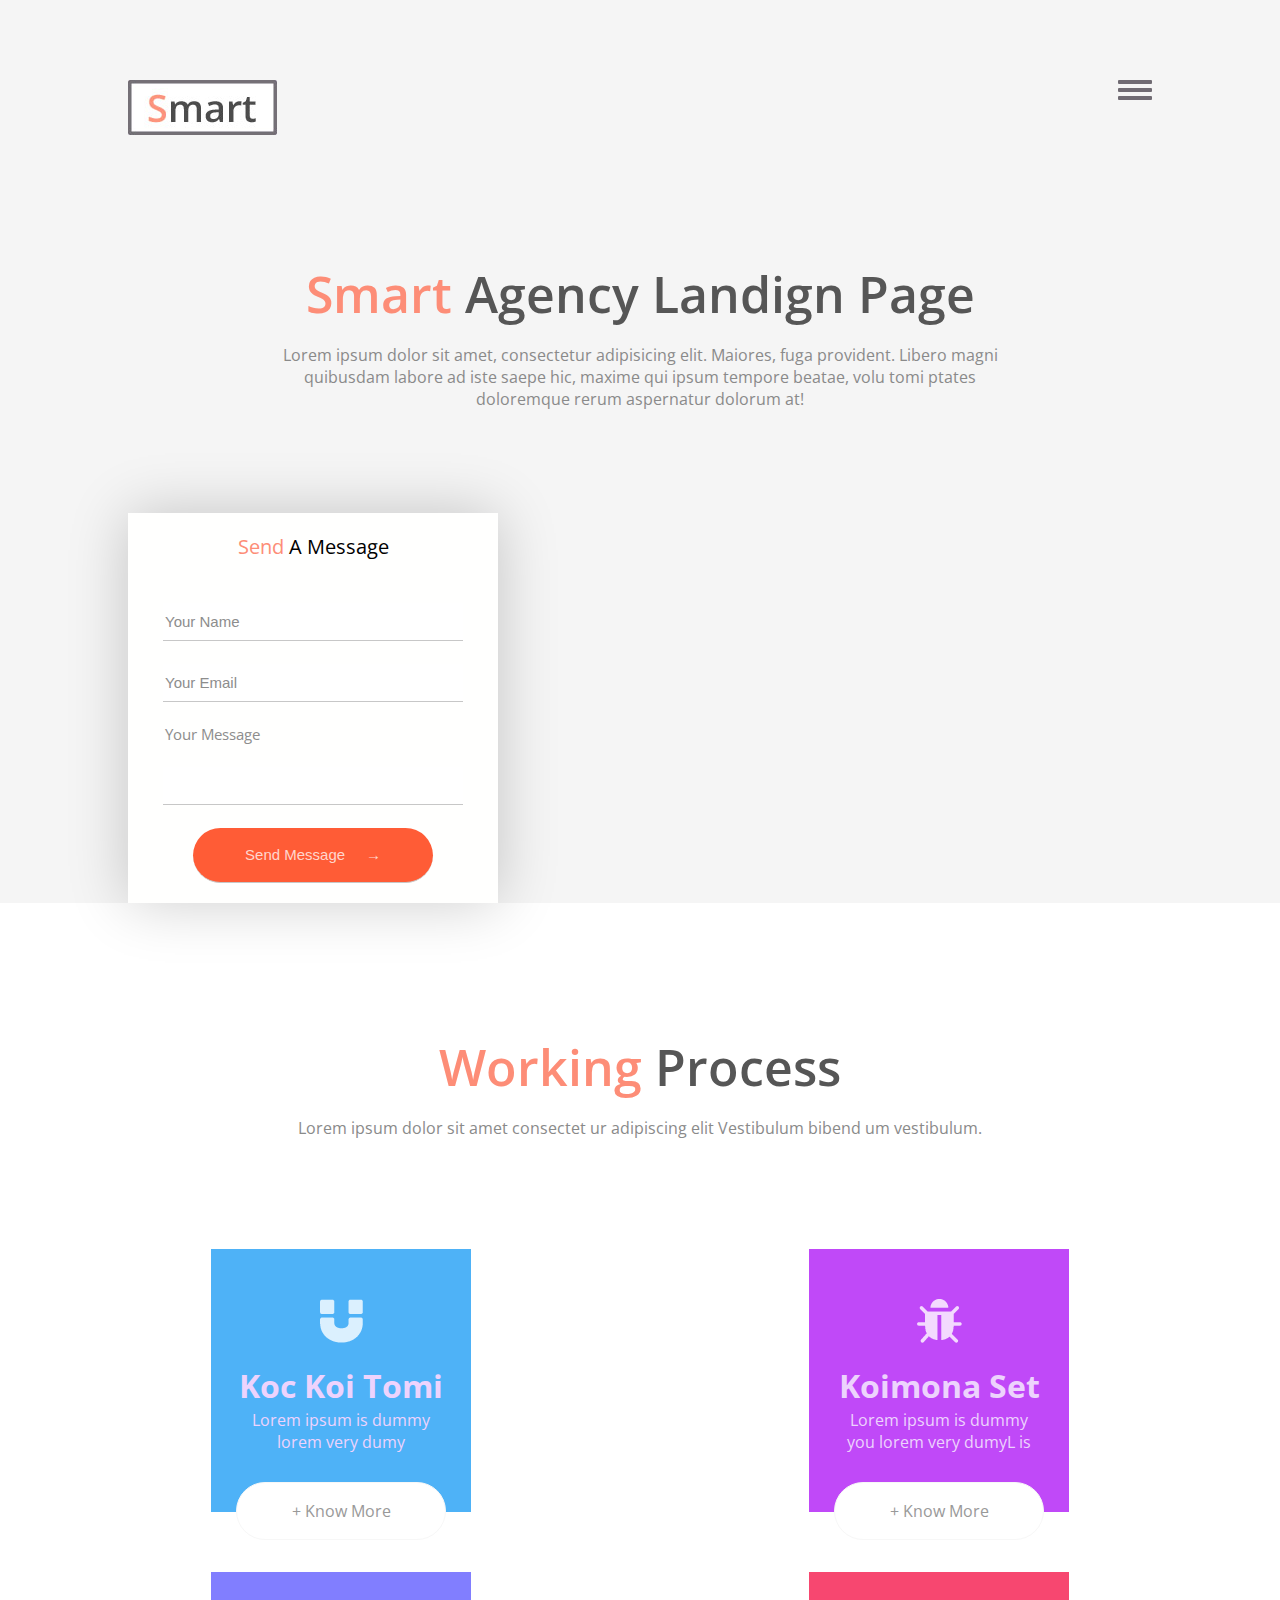
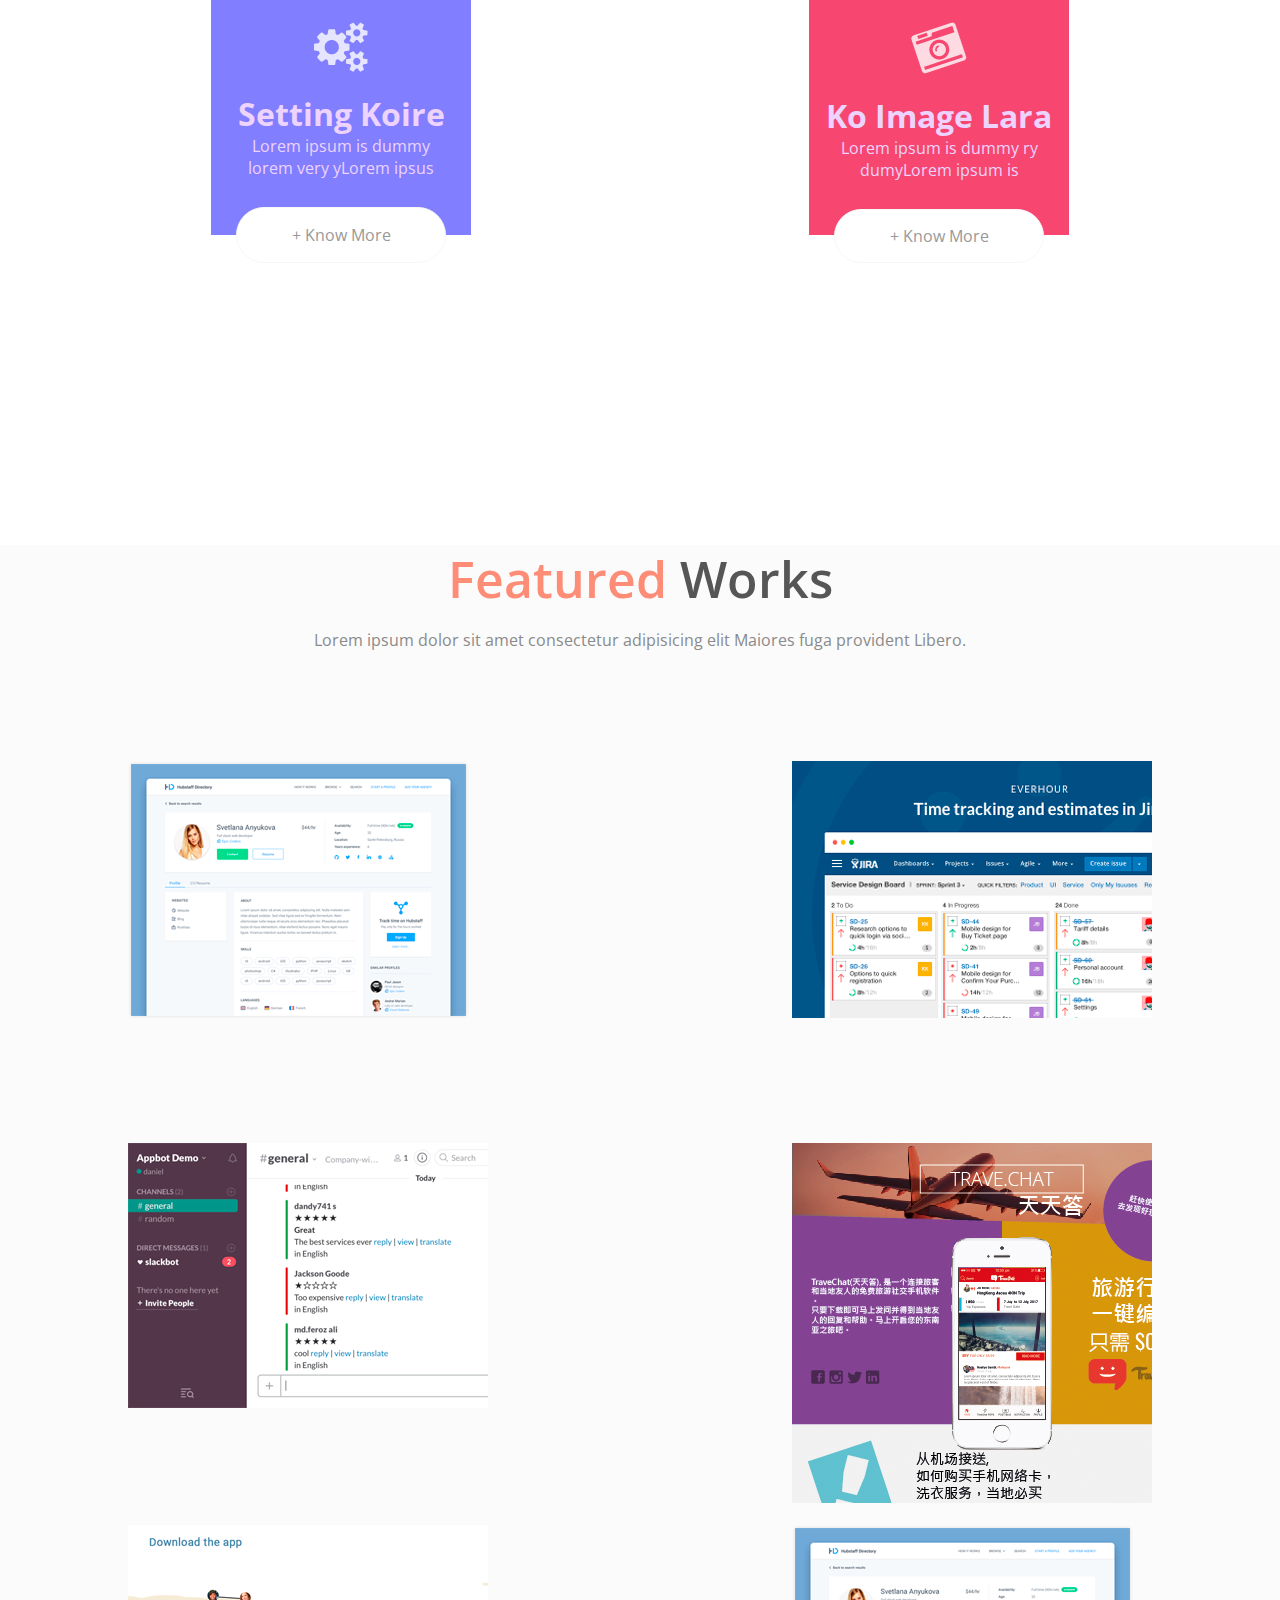
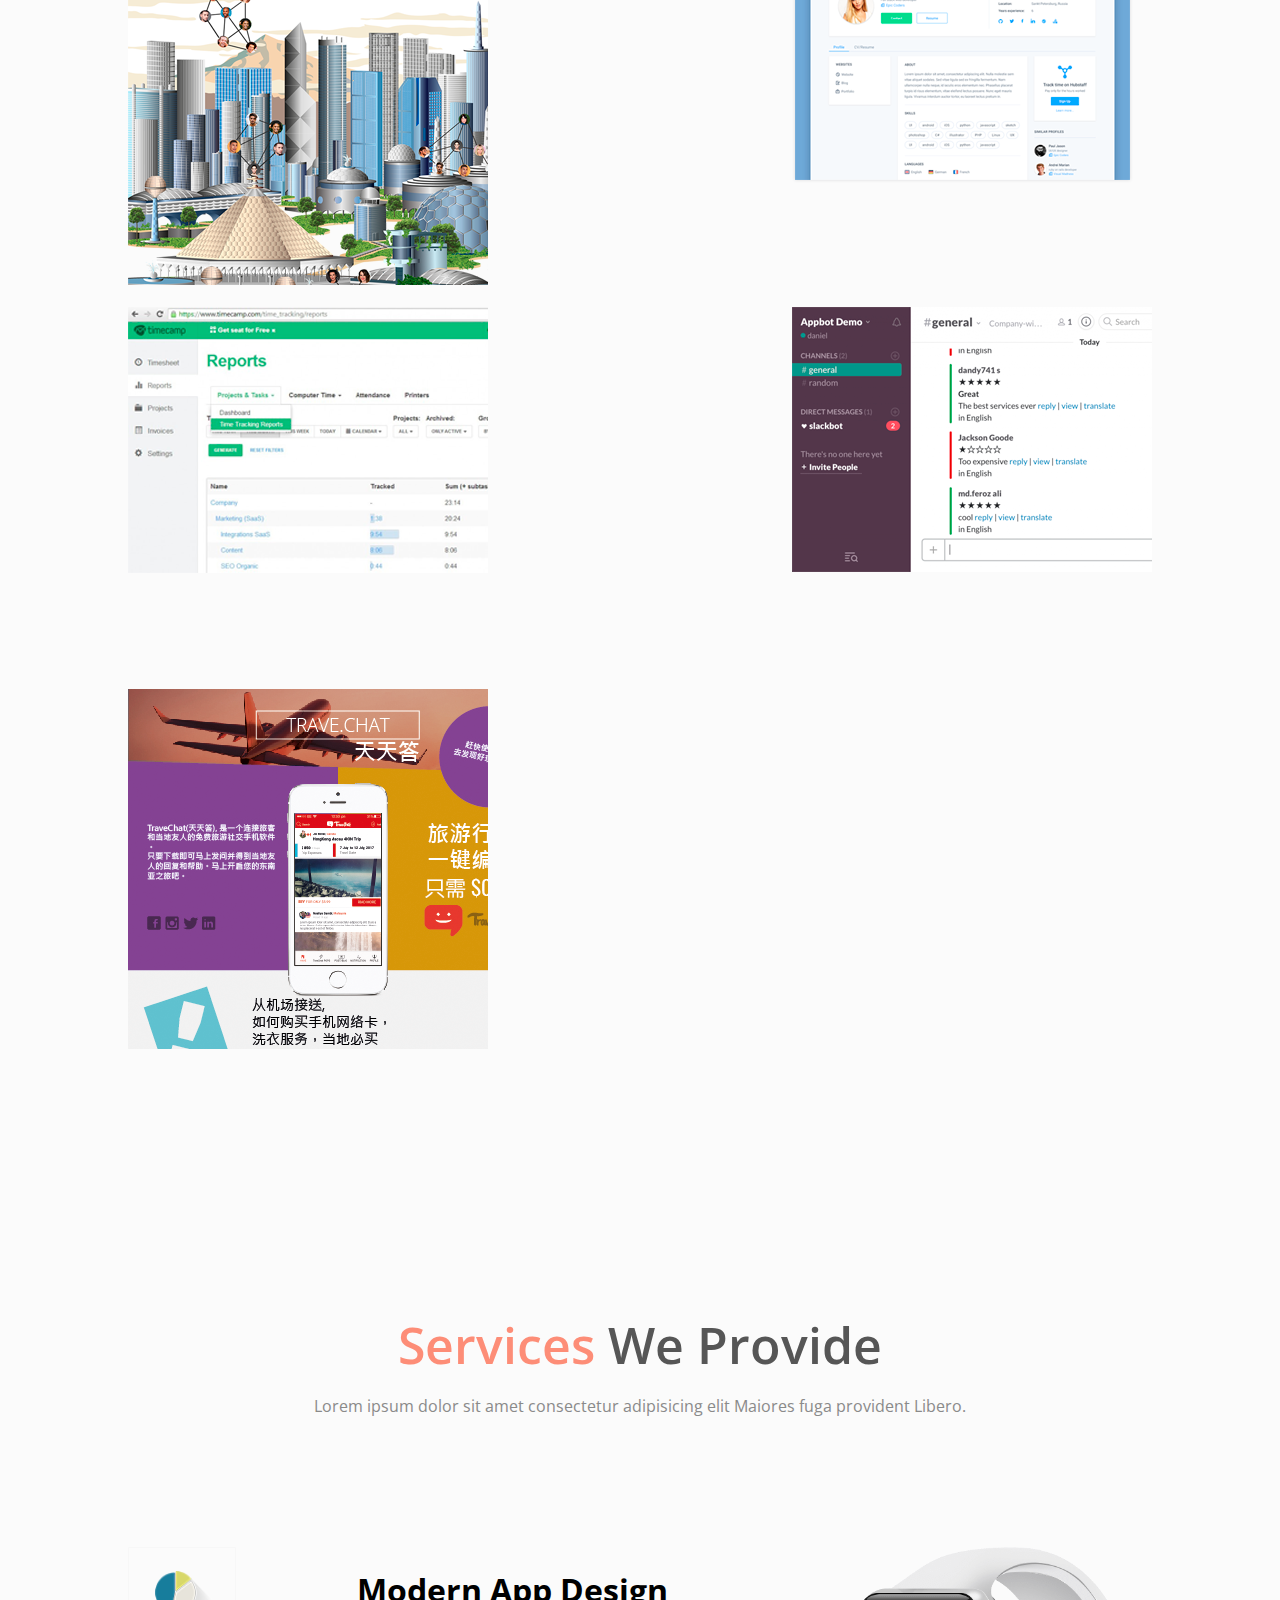
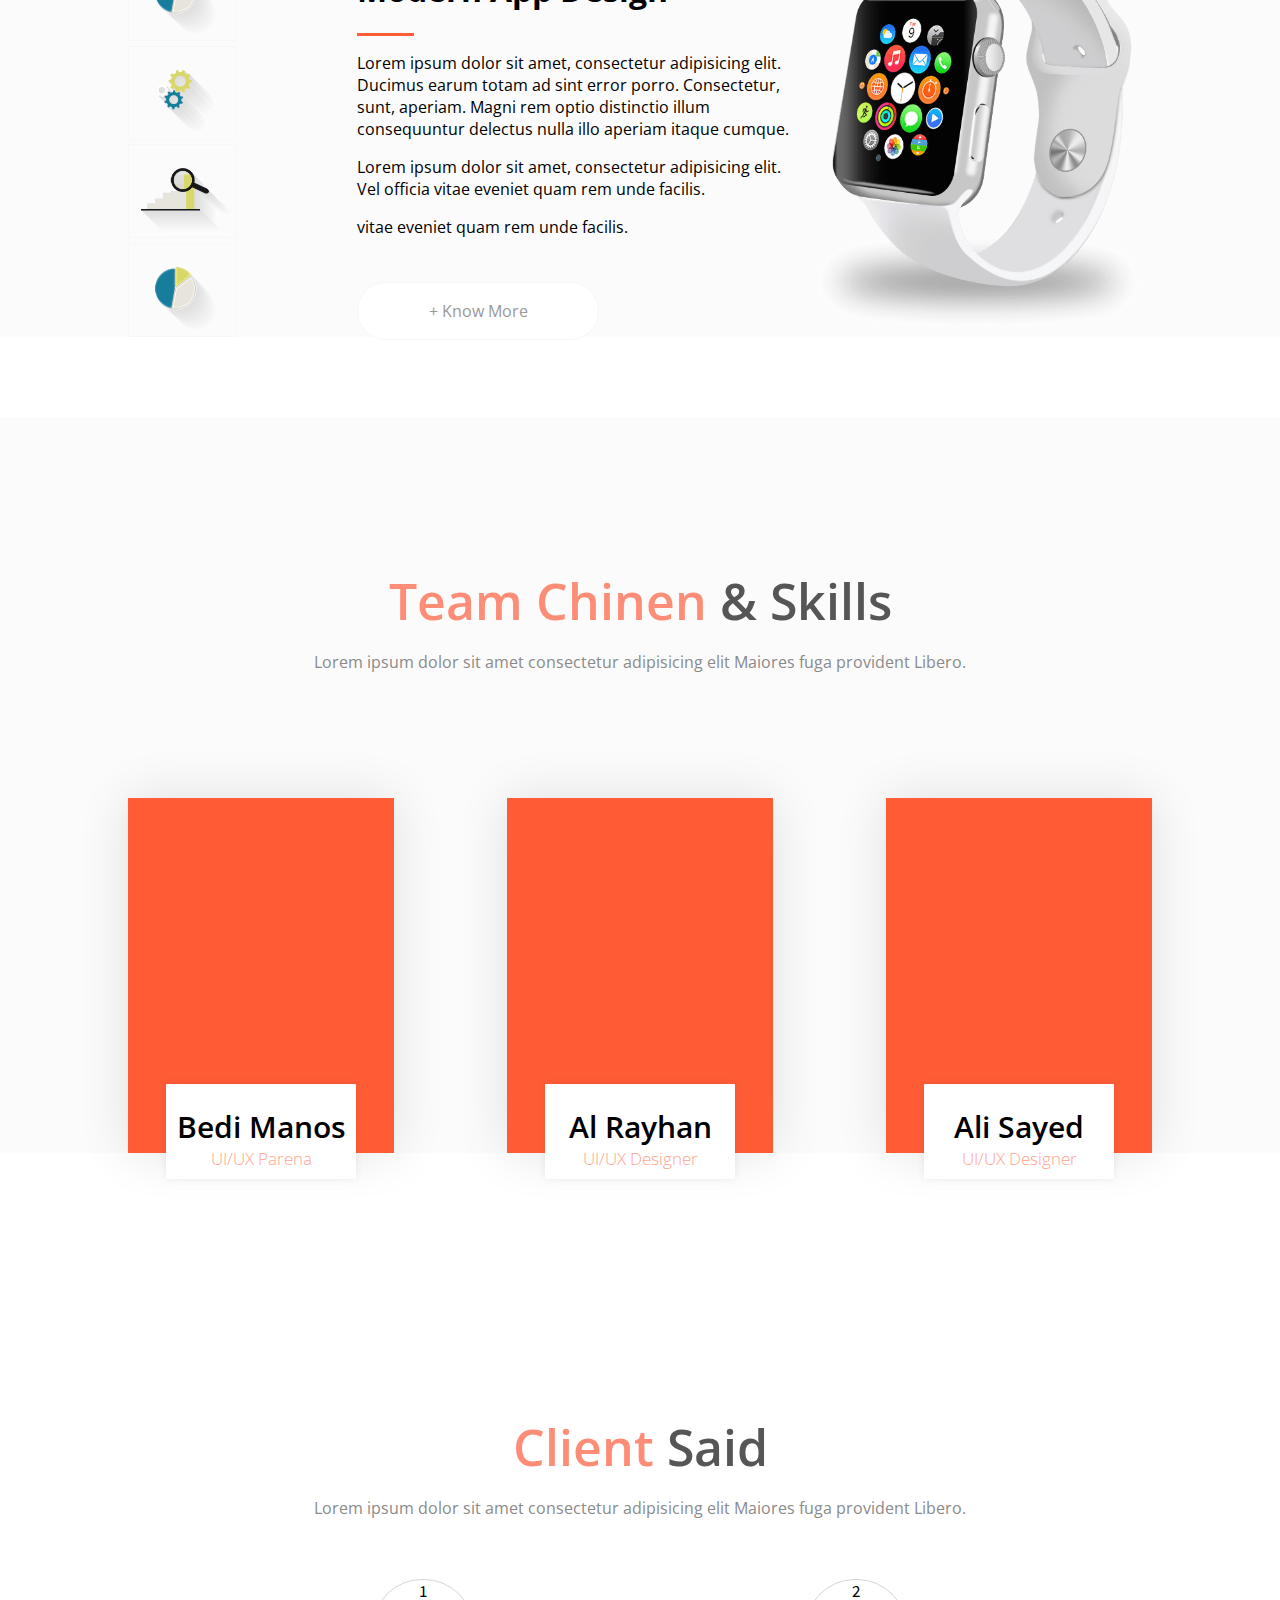
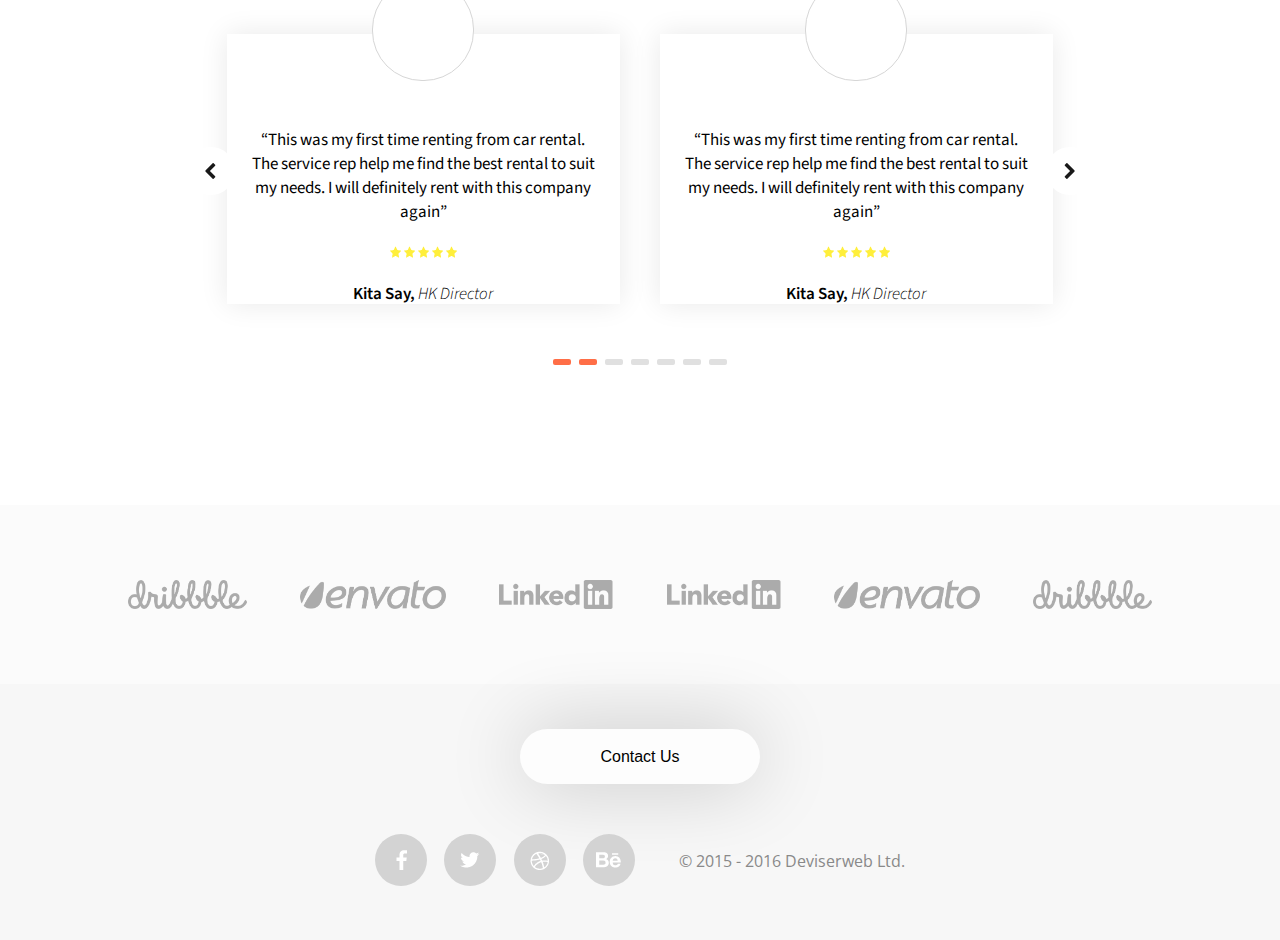
==== Smart/app/index.html @ d8cf931d "add Smart page and correct ToDoList" ====
<!doctype html>
<html lang="en">
<head>
    <meta charset="UTF-8">
    <meta name="viewport"
          content="width=device-width, user-scalable=no, initial-scale=1.0, maximum-scale=1.0, minimum-scale=1.0">
    <meta http-equiv="X-UA-Compatible" content="ie=edge">
    <link href="https://fonts.googleapis.com/css?family=Open+Sans:400,600&amp;subset=cyrillic" rel="stylesheet">
    <link href="https://fonts.googleapis.com/css?family=Source+Sans+Pro" rel="stylesheet">
    <link rel="stylesheet" href="./css/main.css">
    <title>Smart | Home</title>
</head>
<body>
<!--HEADER-->
<header>
    <div class="wrapper">
        <div class="header-container">
            <div class="logo-wrapper">
                <div class="logo">
                    <img src="img/Rounded-Rectangle-8.jpg" height="55"/>
                </div>
                <div class="line" onclick="myMove()" data-toggle="0">
                    <div></div>
                    <div class="line-2"></div>
                    <div></div>
                </div>
            </div>
            <nav>
                <a class="nav-responsive" href="#working">Working Process</a>
                <a class="nav-responsive" href="#featured-works">Featured Works</a>
                <a class="nav-responsive" href="#services-we-provide">Services We Provide</a>
                <a class="nav-responsive" href="#team-chinen-skills">Team Chinen & Skills</a>
                <a class="nav-responsive" href="#clients-said">Clients Said</a>
            </nav>
        </div>
    </div>
</header>
<!--SEND MESSAGE-->
<section class="send-message">
    <div class="wrapper">
        <div class="send-message-title">
            <p class="fs-50"><span class="title-color">Smart</span> Agency Landign Page</p>
            <p class="text-color">Lorem ipsum dolor sit amet, consectetur adipisicing elit. Maiores, fuga provident.
                Libero magni quibusdam
                labore ad iste saepe hic, maxime qui ipsum tempore beatae, volu tomi ptates doloremque rerum aspernatur
                dolorum at!</p>
        </div>
        <form>
            <p><span class="title-color">Send</span> A Message</p>
            <input type="text" name="name" placeholder="Your Name" required>
            <input type="email" name="email" placeholder="Your Email" required>
            <label for="message">Your Message</label>
            <input id="message" type="text" name="message" required>
            <input type="submit" value="Send Message     &#8594">
        </form>
    </div>
</section>
<!--WORKING-->
<section class="working" id="working">
    <div class="wrapper">
        <div class="working-title">
            <p class="fs-50"><span class="title-color">Working</span> Process</p>
            <p class="text-color">Lorem ipsum dolor sit amet consectet ur adipiscing elit Vestibulum bibend um
                vestibulum.</p>
        </div>
        <div class="cards">
            <div class="card bg-mag">
                <img src="img/mag.png" height="44" width="43"/>
                <h1>Koc Koi Tomi</h1>
                <p>Lorem ipsum is dummy lorem very dumy</p>
                <div class="card-btn">
                    <span>+ Know More</span>
                </div>
            </div>
            <div class="card bg-bug">
                <img src="img/bug.png" height="44" width="45"/>
                <h1>Koimona Set</h1>
                <p>Lorem ipsum is dummy you lorem very dumyL is </p>
                <div class="card-btn">
                    <span>+ Know More</span>
                </div>
            </div>
            <div class="card bg-setting">
                <img src="img/seting.png" height="50" width="54"/>
                <h1>Setting Koire</h1>
                <p>Lorem ipsum is dummy lorem very yLorem ipsus </p>
                <div class="card-btn">
                    <span>+ Know More</span>
                </div>
            </div>
            <div class="card bg-image">
                <img src="img/image.png" height="52" width="56"/>
                <h1>Ko Image Lara</h1>
                <p>Lorem ipsum is dummy ry dumyLorem ipsum is</p>
                <div class="card-btn">
                    <span>+ Know More</span>
                </div>
            </div>
        </div>
    </div>
</section>
<!--FEATURED WORKS-->
<section class="featured-works" id="featured-works">
    <div class="wrapper">
        <div class="featured-works-title">
            <p class="fs-50"><span class="title-color">Featured</span> Works</p>
            <p class="text-color">Lorem ipsum dolor sit amet consectetur adipisicing elit Maiores fuga provident
                Libero.</p>
        </div>
        <div class="cards">
            <div class="featured-works-card">
                <img src="img/Layer-1.png" alt="image"/>
            </div>
            <div class="featured-works-card">
                <img src="img/Layer-2.png" alt="image"/>
            </div>
            <div class="featured-works-card">
                <img src="img/Layer-3.png" alt="image"/>
            </div>
            <div class="featured-works-card">
                <img src="img/Layer-5.png" alt="image"/>
            </div>
            <div class="featured-works-card">
                <img src="img/Layer-6.png" alt="image"/>
            </div>
            <div class="featured-works-card">
                <img src="img/Layer-1.png" alt="image"/>
            </div>
            <div class="featured-works-card">
                <img src="img/Layer-7.png" alt="image"/>
            </div>
            <div class="featured-works-card">
                <img src="img/Layer-3.png" alt="image"/>
            </div>
            <div class="featured-works-card">
                <img src="img/Layer-5.png" alt="image"/>
            </div>
        </div>
    </div>
</section>
<!--SERVICES WE POVIDE-->
<section class="services-we-provide" id="services-we-provide">
    <div class="wrapper">
        <div class="services-we-provide-title">
            <p class="fs-50"><span class="title-color">Services</span> We Provide</p>
            <p class="text-color">Lorem ipsum dolor sit amet consectetur adipisicing elit Maiores fuga provident
                Libero.</p>
        </div>
        <div class="services-we-provide-info">
            <div class="services-we-provide-btn">
                <div class="services-btn-container" data-show="1">
                    <img src="img/ls6b.png"/>
                </div>
                <div class="services-btn-container" data-show="2">
                    <img src="img/ls4b.png"/>
                </div>
                <div class="services-btn-container" data-show="3">
                    <img src="img/ls3b.png"/>
                </div>
                <div class="services-btn-container" data-show="4">
                    <img src="img/ls6b.png"/>
                </div>
            </div>
            <div class="services-info-descr-slides">
                <div class="services-info-descr-slide" data-show="1">
                    <div class="services-info-descr">
                        <h1>Modern App Design</h1>
                        <div class="services-line"></div>
                        <p>Lorem ipsum dolor sit amet, consectetur adipisicing elit. Ducimus earum totam ad sint error
                            porro.
                            Consectetur, sunt, aperiam. Magni rem optio distinctio illum consequuntur delectus nulla
                            illo
                            aperiam itaque cumque.</p>
                        <p>Lorem ipsum dolor sit amet, consectetur adipisicing elit. Vel officia vitae eveniet quam rem
                            unde
                            facilis.</p>
                        <p>vitae eveniet quam rem unde facilis.</p>
                        <div class="card-btn btn-w">
                            <span>+ Know More</span>
                        </div>
                    </div>
                    <img class="services-info-descr_img" src="img/apple-watch-mockup.png" alt="img"/>
                </div>
                <div class="services-info-descr-slide hidden" data-show="2">
                    <div class="services-info-descr">
                        <h1>Second Block</h1>
                        <div class="services-line"></div>
                        <p>Lorem ipsum t is a long established fact that a reader will be distracted by the readable
                            content of a page when looking at its layout. The point of using Lorem Ipsum is that it has
                            a more-or-less normal distribution of letters, as</p>
                        <p>Lorem ipsum dolor sit amet, consectetur adipisicing elit. Vel officia vitae eveniet quam rem
                            unde
                            facilis.</p>
                        <p>vitae eveniet quam rem unde facilis.</p>
                        <div class="card-btn btn-w">
                            <span>+ Know More</span>
                        </div>
                    </div>
                    <img class="services-info-descr_img" src="img/apple-watch-mockup.png" alt="img"/>
                </div>
                <div class="services-info-descr-slide hidden" data-show="3">
                    <div class="services-info-descr">
                        <h1>Third Block</h1>
                        <div class="services-line"></div>
                        <p>Contrary to popular belief, Lorem Ipsum is not simply random text. It has roots in a piece of
                            classical Latin literature from 45 BC, making it over 2000 years old. Richard McClintock, a
                            Latin professor at Hampden-Sydney College in Virginia</p>
                        <p>Lorem ipsum dolor sit amet, consectetur adipisicing elit. Vel officia vitae eveniet quam rem
                            unde
                            facilis.</p>
                        <p>vitae eveniet quam rem unde facilis.</p>
                        <div class="card-btn btn-w">
                            <span>+ Know More</span>
                        </div>
                    </div>
                    <img class="services-info-descr_img" src="img/apple-watch-mockup.png" alt="img"/>
                </div>
                <div class="services-info-descr-slide hidden" data-show="4">
                    <div class="services-info-descr">
                        <h1>Fourth Block</h1>
                        <div class="services-line"></div>
                        <p>Lorem ipsum</p>
                        <p>Lorem Ipsum is simply dummy text of the printing and typesetting industry. Lorem Ipsum has
                            been the industry's standard dummy text ever,</p>
                        <p>vitae eveniet quam rem unde facilis.</p>
                        <div class="card-btn btn-w">
                            <span>+ Know More</span>
                        </div>
                    </div>
                    <img class="services-info-descr_img" src="img/apple-watch-mockup.png" alt="img"/>
                </div>
            </div>
        </div>
    </div>
</section>
<!--TEAM CHINEN & SKILLS-->
<section CLASS="team-chinen-skills" id="team-chinen-skills">
    <div class="wrapper">
        <div class="team-title">
            <p class="fs-50"><span class="title-color">Team Chinen</span> & Skills</p>
            <p class="text-color">Lorem ipsum dolor sit amet consectetur adipisicing elit Maiores fuga provident
                Libero.</p>
        </div>
        <div class="team-container">
            <div class="team-card">
                <div class="team-orange-bg"></div>
                <div class="team-card-stats">
                    <p>UI/UX Design</p>
                    <progress value="80" max="100"></progress>
                    <p>English</p>
                    <progress value="75" max="100"></progress>
                    <p>Communication</p>
                    <progress value="85" max="100"></progress>
                </div>
                <div class="team-card-name">
                    <p>Bedi Manos</p>
                    <span>UI/UX Parena</span>
                </div>
                <div class="team-social">
                    <img src="img/fb.png" height="22" width="14" alt="img"/>
                    <img src="img/tvt.png" height="18" width="20" alt="img"/>
                    <img src="img/fb.png" height="22" width="14" alt="img"/>
                </div>
            </div>
            <div class="team-card">
                <div class="team-orange-bg"></div>
                <div class="team-card-stats">
                    <p>UI/UX Design</p>
                    <progress value="80" max="100"></progress>
                    <p>English</p>
                    <progress value="75" max="100"></progress>
                    <p>Communication</p>
                    <progress value="85" max="100"></progress>
                </div>
                <div class="team-card-name">
                    <p>Al Rayhan</p>
                    <span>UI/UX Designer</span>
                </div>
                <div class="team-social">
                    <img src="img/fb.png" height="22" width="14" alt="img"/>
                    <img src="img/tvt.png" height="18" width="20" alt="img"/>
                    <img src="img/fb.png" height="22" width="14" alt="img"/>
                </div>
            </div>
            <div class="team-card">
                <div class="team-orange-bg"></div>
                <div class="team-card-stats">
                    <p>UI/UX Design</p>
                    <progress value="80" max="100"></progress>
                    <p>English</p>
                    <progress value="75" max="100"></progress>
                    <p>Communication</p>
                    <progress value="85" max="100"></progress>
                </div>
                <div class="team-card-name">
                    <p>Ali Sayed</p>
                    <span>UI/UX Designer</span>
                </div>
                <div class="team-social">
                    <img src="img/fb.png" height="22" width="14" alt="img"/>
                    <img src="img/tvt.png" height="18" width="20" alt="img"/>
                    <img src="img/fb.png" height="22" width="14" alt="img"/>
                </div>
            </div>
        </div>
    </div>
</section>
<!--CLIENTS SAID-->
<section class="clients-said" id="clients-said">
    <div class="wrapper">
        <div class="client-title">
            <p class="fs-50"><span class="title-color">Client</span> Said</p>
            <p class="text-color">Lorem ipsum dolor sit amet consectetur adipisicing elit Maiores fuga provident
                Libero.</p>
        </div>








        <div class="clients-slider">
            <button class="slider-arr left">
                <img id="arr-left-w" class="hidden" src="img/arr_l-white.png" height="16" width="11" alt="arr-left"/>
                <img id="arr-left-b" src="img/arr_l-black.png" height="16" width="11" alt="arr-left"/>
            </button>



                <div class="client-feedbacks">
                    <div class="client-feedback show">
                        <div class="client-photo">1</div>
                        <div class="client-feedback-text">
                            <p>“This was my first time renting from car rental. The service rep help
                                me find the best rental to suit my needs. I will definitely rent with this company
                                again”</p>
                            <div class="client-rating">
                                <img src="img/star.png" height="12" width="11"/>
                                <img src="img/star.png" height="12" width="11"/>
                                <img src="img/star.png" height="12" width="11"/>
                                <img src="img/star.png" height="12" width="11"/>
                                <img src="img/star.png" height="12" width="11"/>
                            </div>
                            <p class="client-name">Kita Say, <span class="client-position">HK Director</span></p>
                        </div>
                    </div>
                    <div class="client-feedback show">
                        <div class="client-photo">2</div>
                        <div class="client-feedback-text">
                            <p>“This was my first time renting from car rental. The service rep help
                                me find the best rental to suit my needs. I will definitely rent with this company
                                again”</p>
                            <div class="client-rating">
                                <img src="img/star.png" height="12" width="11"/>
                                <img src="img/star.png" height="12" width="11"/>
                                <img src="img/star.png" height="12" width="11"/>
                                <img src="img/star.png" height="12" width="11"/>
                                <img src="img/star.png" height="12" width="11"/>
                            </div>
                            <p class="client-name">Kita Say, <span class="client-position">HK Director</span></p>
                        </div>
                    </div>
                    <div class="client-feedback hidden-feedback">
                        <div class="client-photo">3</div>
                        <div class="client-feedback-text">
                            <p>“This was my first time renting from car rental. The service rep help
                                me find the best rental to suit my needs. I will definitely rent with this company
                                again”</p>
                            <div class="client-rating">
                                <img src="img/star.png" height="12" width="11"/>
                                <img src="img/star.png" height="12" width="11"/>
                                <img src="img/star.png" height="12" width="11"/>
                                <img src="img/star.png" height="12" width="11"/>
                                <img src="img/star.png" height="12" width="11"/>
                            </div>
                            <p class="client-name">Kita Say, <span class="client-position">HK Director</span></p>
                        </div>
                    </div>
                    <div class="client-feedback hidden-feedback">
                        <div class="client-photo">4</div>
                        <div class="client-feedback-text">
                            <p>“This was my first time renting from car rental. The service rep help
                                me find the best rental to suit my needs. I will definitely rent with this company
                                again”</p>
                            <div class="client-rating">
                                <img src="img/star.png" height="12" width="11"/>
                                <img src="img/star.png" height="12" width="11"/>
                                <img src="img/star.png" height="12" width="11"/>
                                <img src="img/star.png" height="12" width="11"/>
                                <img src="img/star.png" height="12" width="11"/>
                            </div>
                            <p class="client-name">Kita Say, <span class="client-position">HK Director</span></p>
                        </div>
                    </div>
                    <div class="client-feedback hidden-feedback">
                        <div class="client-photo">5</div>
                        <div class="client-feedback-text">
                            <p>“This was my first time renting from car rental. The service rep help
                                me find the best rental to suit my needs. I will definitely rent with this company
                                again”</p>
                            <div class="client-rating">
                                <img src="img/star.png" height="12" width="11"/>
                                <img src="img/star.png" height="12" width="11"/>
                                <img src="img/star.png" height="12" width="11"/>
                                <img src="img/star.png" height="12" width="11"/>
                                <img src="img/star.png" height="12" width="11"/>
                            </div>
                            <p class="client-name">Kita Say, <span class="client-position">HK Director</span></p>
                        </div>
                    </div>
                    <div class="client-feedback hidden-feedback">
                        <div class="client-photo">6</div>
                        <div class="client-feedback-text">
                            <p>“This was my first time renting from car rental. The service rep help
                                me find the best rental to suit my needs. I will definitely rent with this company
                                again”</p>
                            <div class="client-rating">
                                <img src="img/star.png" height="12" width="11"/>
                                <img src="img/star.png" height="12" width="11"/>
                                <img src="img/star.png" height="12" width="11"/>
                                <img src="img/star.png" height="12" width="11"/>
                                <img src="img/star.png" height="12" width="11"/>
                            </div>
                            <p class="client-name">Kita Say, <span class="client-position">HK Director</span></p>
                        </div>
                    </div>
                    <div class="client-feedback hidden-feedback">
                        <div class="client-photo">7</div>
                        <div class="client-feedback-text">
                            <p>“This was my first time renting from car rental. The service rep help
                                me find the best rental to suit my needs. I will definitely rent with this company
                                again”</p>
                            <div class="client-rating">
                                <img src="img/star.png" height="12" width="11"/>
                                <img src="img/star.png" height="12" width="11"/>
                                <img src="img/star.png" height="12" width="11"/>
                                <img src="img/star.png" height="12" width="11"/>
                                <img src="img/star.png" height="12" width="11"/>
                            </div>
                            <p class="client-name">Kita Say, <span class="client-position">HK Director</span></p>
                        </div>
                    </div>
                </div>


            <button class="slider-arr right">
                <img id="arr-right-w" class="hidden" src="img/arr_r-white.png" height="16" width="11" alt="arr-right"/>
                <img id="arr-right-b" src="img/arr_r-black.png" height="16" width="11" alt="arr-right"/>
            </button>
        </div>
        <div class="slider-lines"></div>
    </div>
</section>
<!--PARTNERS-->
<section class="partners" id="partners">
    <div class="wrapper">
        <div class="partners-container">
            <img src="img/partner1.png" alt="img"/>
            <img src="img/partner2.png" alt="img"/>
            <img src="img/partner4.png" alt="img"/>
            <img src="img/partner4.png" alt="img"/>
            <img src="img/partner2.png" alt="img"/>
            <img src="img/partner1.png" alt="img">
        </div>
    </div>
</section>
<!--FOOTER-->
<footer>
    <div class="footer-contact">
        <input type="button" value="Contact Us">
    </div>
    <div class="footer-social">
        <div class="footer-social-wrapper">
            <div class="footer-social-container">
                <img src="img/soc1.png" alt="img-social"/>
            </div>
            <div class="footer-social-container">
                <img src="img/soc2.png" alt="img-social"/>
            </div>
            <div class="footer-social-container">
                <img src="img/soc3.png" alt="img-social"/>
            </div>
            <div class="footer-social-container">
                <img src="img/soc4.png" alt="img-social"/>
            </div>
        </div>
        <p>© 2015 - 2016 Deviserweb Ltd.</p>
    </div>
</footer>
<script src="./js/main.js"></script>
</body>
</html>
---- Smart/app/css/main.css ----
body {
  margin: 0;
  padding: 0;
  -webkit-box-sizing: border-box;
          box-sizing: border-box;
  font-family: "Open Sans", monospace; }

header {
  background-color: #f5f5f5;
  width: 100%;
  height: 260px; }

.logo {
  cursor: pointer; }

.title-color {
  color: #fd8d77; }

.fs-50 {
  font-size: 50px;
  color: #565656;
  margin: 0;
  font-weight: 600; }

.text-color {
  color: #8a8a8a; }

.logo-wrapper {
  display: -webkit-box;
  display: -webkit-flex;
  display: -ms-flexbox;
  display: flex;
  -webkit-box-pack: justify;
  -webkit-justify-content: space-between;
      -ms-flex-pack: justify;
          justify-content: space-between;
  width: 100%;
  padding-top: 80px; }

.wrapper {
  width: 80%;
  height: 100%;
  margin: 0 auto; }

.header-container {
  position: relative;
  height: 100%;
  display: -webkit-box;
  display: -webkit-flex;
  display: -ms-flexbox;
  display: flex;
  -webkit-box-pack: justify;
  -webkit-justify-content: space-between;
      -ms-flex-pack: justify;
          justify-content: space-between;
  -webkit-box-orient: vertical;
  -webkit-box-direction: normal;
  -webkit-flex-direction: column;
      -ms-flex-direction: column;
          flex-direction: column;
  -webkit-box-align: center;
  -webkit-align-items: center;
      -ms-flex-align: center;
          align-items: center; }

.hidden {
  display: none !important; }

.line {
  width: 34px;
  height: 20px;
  cursor: pointer; }

.line-2 {
  margin: 4px 0; }

.line div {
  height: 4px;
  width: 100%;
  -webkit-border-radius: 1px;
          border-radius: 1px;
  background: #706b73; }

nav {
  position: relative;
  display: -webkit-box;
  display: -webkit-flex;
  display: -ms-flexbox;
  display: flex;
  top: -270px;
  margin: 0 auto;
  -webkit-transition: 300ms ease-in-out;
  -o-transition: 300ms ease-in-out;
  transition: 300ms ease-in-out; }

.top-66 {
  top: -66px !important; }

.nav-responsive {
  font-size: 20px;
  text-transform: uppercase;
  text-decoration: none;
  color: inherit;
  margin: 0 10px; }

.nav-responsive:hover {
  border-bottom: 2px solid #fa9179;
  -webkit-transition: 100ms;
  -o-transition: 100ms;
  transition: 100ms; }

.send-message {
  background-color: #f5f5f5;
  width: 100%;
  display: -webkit-box;
  display: -webkit-flex;
  display: -ms-flexbox;
  display: flex;
  -webkit-box-orient: vertical;
  -webkit-box-direction: normal;
  -webkit-flex-direction: column;
      -ms-flex-direction: column;
          flex-direction: column;
  -webkit-box-pack: justify;
  -webkit-justify-content: space-between;
      -ms-flex-pack: justify;
          justify-content: space-between; }

.send-message-title {
  margin: 0 auto;
  max-width: 720px;
  text-align: center; }

form {
  height: 390px;
  width: 370px;
  background: #fffffe;
  margin-top: 103px;
  -webkit-box-shadow: 0 0 57px 0 rgba(0, 0, 0, 0.2);
          box-shadow: 0 0 57px 0 rgba(0, 0, 0, 0.2);
  display: -webkit-box;
  display: -webkit-flex;
  display: -ms-flexbox;
  display: flex;
  -webkit-box-orient: vertical;
  -webkit-box-direction: normal;
  -webkit-flex-direction: column;
      -ms-flex-direction: column;
          flex-direction: column;
  -webkit-box-pack: justify;
  -webkit-justify-content: space-between;
      -ms-flex-pack: justify;
          justify-content: space-between;
  -webkit-box-align: center;
  -webkit-align-items: center;
      -ms-flex-align: center;
          align-items: center; }

form p {
  margin-top: 20px;
  font-size: 20px; }

form input {
  width: 80%;
  border: none;
  border-bottom: 1px solid #c7c7c7;
  height: 35px;
  font-size: 15px; }

form input::-webkit-input-placeholder {
  color: #8d8d8d; }

form input::-moz-placeholder {
  color: #8d8d8d; }

form input:-ms-input-placeholder {
  color: #8d8d8d; }

form input::-ms-input-placeholder {
  color: #8d8d8d; }

form input::placeholder {
  color: #8d8d8d; }

form input[type=submit] {
  background-color: #ff5c36;
  height: 55px;
  width: 240px;
  -webkit-border-radius: 30px;
          border-radius: 30px;
  color: #ffd6cd;
  margin-bottom: 20px;
  cursor: pointer; }

form label {
  color: #8d8d8d;
  -webkit-align-self: flex-start;
      -ms-flex-item-align: start;
          align-self: flex-start;
  margin-left: 10%;
  font-size: 15px; }

.working-title {
  margin: 130px auto 0;
  text-align: center; }

.bg-mag {
  background: #4eb2f7; }

.bg-bug {
  background: #c049f8; }

.bg-setting {
  background: #817eff; }

.bg-image {
  background: #f74770; }

.cards {
  margin-top: 110px;
  display: -webkit-box;
  display: -webkit-flex;
  display: -ms-flexbox;
  display: flex;
  -webkit-box-pack: justify;
  -webkit-justify-content: space-between;
      -ms-flex-pack: justify;
          justify-content: space-between;
  -webkit-flex-wrap: wrap;
      -ms-flex-wrap: wrap;
          flex-wrap: wrap; }

.card {
  position: relative;
  display: -webkit-box;
  display: -webkit-flex;
  display: -ms-flexbox;
  display: flex;
  -webkit-box-orient: vertical;
  -webkit-box-direction: normal;
  -webkit-flex-direction: column;
      -ms-flex-direction: column;
          flex-direction: column;
  width: 260px;
  height: 263px;
  -webkit-box-pack: justify;
  -webkit-justify-content: space-between;
      -ms-flex-pack: justify;
          justify-content: space-between;
  -webkit-box-align: center;
  -webkit-align-items: center;
      -ms-flex-align: center;
          align-items: center;
  margin: 0 10px 60px;
  -webkit-align-self: center;
      -ms-flex-item-align: center;
          align-self: center; }

.card img {
  margin-top: 50px; }

.card h1 {
  color: #edd3fd;
  margin: 20px 0 0 0; }

.card p {
  width: 80%;
  text-align: center;
  color: #edd3fd;
  margin: 0; }

.card-btn {
  position: relative;
  height: 56px;
  width: 80%;
  background-color: #ffffff;
  -webkit-border-radius: 30px;
          border-radius: 30px;
  top: 28px;
  cursor: pointer;
  display: -webkit-box;
  display: -webkit-flex;
  display: -ms-flexbox;
  display: flex;
  -webkit-box-align: center;
  -webkit-align-items: center;
      -ms-flex-align: center;
          align-items: center;
  -webkit-justify-content: space-around;
      -ms-flex-pack: distribute;
          justify-content: space-around;
  border: 1px solid #f7f7f7; }

.card-btn:hover, .card:hover {
  -webkit-box-shadow: 0 0 35px 0 rgba(0, 0, 0, 0.2);
          box-shadow: 0 0 35px 0 rgba(0, 0, 0, 0.2); }

.card-btn span {
  color: #999999; }

.featured-works {
  background-color: #fbfbfb;
  padding-bottom: 200px; }

.featured-works-title {
  margin-top: 250px;
  text-align: center; }

.featured-works-card {
  width: 360px;
  height: 360px;
  overflow: hidden;
  margin-bottom: 22px; }

.featured-works-card img {
  -o-object-fit: cover;
     object-fit: cover; }

.services-we-provide {
  background-color: #fbfbfb; }

.services-we-provide-title {
  text-align: center;
  padding-top: 90px;
  margin-bottom: 130px; }

.services-we-provide-btn {
  display: -webkit-box;
  display: -webkit-flex;
  display: -ms-flexbox;
  display: flex;
  -webkit-box-orient: vertical;
  -webkit-box-direction: normal;
  -webkit-flex-direction: column;
      -ms-flex-direction: column;
          flex-direction: column;
  -webkit-box-pack: justify;
  -webkit-justify-content: space-between;
      -ms-flex-pack: justify;
          justify-content: space-between;
  width: 104px;
  height: 390px;
  margin-right: 125px; }

.services-btn-container {
  display: -webkit-box;
  display: -webkit-flex;
  display: -ms-flexbox;
  display: flex;
  -webkit-box-pack: center;
  -webkit-justify-content: center;
      -ms-flex-pack: center;
          justify-content: center;
  -webkit-box-align: center;
  -webkit-align-items: center;
      -ms-flex-align: center;
          align-items: center;
  height: 92px;
  width: 106px;
  border: 1px solid #f7f7f7;
  -webkit-border-radius: 1px;
          border-radius: 1px;
  cursor: pointer; }

.services-btn-container img {
  height: 66px;
  margin: 20px 0 0 10px; }

.services-btn-container:hover {
  -webkit-box-shadow: 0 0 36px 0 rgba(0, 0, 0, 0.2);
          box-shadow: 0 0 36px 0 rgba(0, 0, 0, 0.2); }

.services-we-provide-info {
  display: -webkit-box;
  display: -webkit-flex;
  display: -ms-flexbox;
  display: flex;
  -webkit-box-pack: justify;
  -webkit-justify-content: space-between;
      -ms-flex-pack: justify;
          justify-content: space-between;
  margin-bottom: 170px; }

.services-line {
  width: 57px;
  height: 3px;
  background-color: #ff5c36; }

.btn-w {
  width: 240px;
  position: relative;
  bottom: 10px; }

.services-info-descr_img {
  height: 390px; }

.services-info-descr-slide {
  display: -webkit-box;
  display: -webkit-flex;
  display: -ms-flexbox;
  display: flex; }

.team-chinen-skills {
  background-color: #fbfbfb; }

.team-title {
  text-align: center;
  padding-top: 150px;
  margin-bottom: 125px; }

progress {
  width: 151px;
  height: 4px;
  border: none;
  background: #ff6e47; }

progress::-webkit-progress-value {
  background: #ff6e47; }

progress::-moz-progress-bar {
  background: #ff6e47; }

.team-container {
  margin-bottom: 170px;
  display: -webkit-box;
  display: -webkit-flex;
  display: -ms-flexbox;
  display: flex;
  -webkit-box-pack: justify;
  -webkit-justify-content: space-between;
      -ms-flex-pack: justify;
          justify-content: space-between; }

.team-card {
  position: relative;
  height: 445px;
  width: 360px;
  background-color: #fff3f0;
  display: -webkit-box;
  display: -webkit-flex;
  display: -ms-flexbox;
  display: flex;
  -webkit-box-orient: vertical;
  -webkit-box-direction: normal;
  -webkit-flex-direction: column;
      -ms-flex-direction: column;
          flex-direction: column;
  -webkit-box-pack: justify;
  -webkit-justify-content: space-between;
      -ms-flex-pack: justify;
          justify-content: space-between;
  -webkit-box-align: center;
  -webkit-align-items: center;
      -ms-flex-align: center;
          align-items: center;
  -webkit-box-shadow: 0 0 49px 0 rgba(0, 0, 0, 0.11);
          box-shadow: 0 0 49px 0 rgba(0, 0, 0, 0.11); }

.team-orange-bg {
  height: 445px;
  width: 360px;
  z-index: 1;
  background-color: #ff5c36;
  position: absolute;
  -webkit-transition: 300ms ease-in-out;
  -o-transition: 300ms ease-in-out;
  transition: 300ms ease-in-out; }

.team-orange-bg-h-0 {
  height: 0 !important; }

.team-social {
  display: -webkit-box;
  display: -webkit-flex;
  display: -ms-flexbox;
  display: flex;
  width: 70px;
  -webkit-box-pack: justify;
  -webkit-justify-content: space-between;
      -ms-flex-pack: justify;
          justify-content: space-between;
  margin-bottom: 15px; }

.team-social img {
  cursor: pointer; }

.team-card-stats {
  display: -webkit-box;
  display: -webkit-flex;
  display: -ms-flexbox;
  display: flex;
  -webkit-box-orient: vertical;
  -webkit-box-direction: normal;
  -webkit-flex-direction: column;
      -ms-flex-direction: column;
          flex-direction: column;
  -webkit-box-pack: justify;
  -webkit-justify-content: space-between;
      -ms-flex-pack: justify;
          justify-content: space-between;
  margin-top: 170px; }

.team-card-stats p {
  font-size: 11px;
  text-align: center;
  margin-bottom: 4px; }

.team-card-name {
  width: 262px;
  height: 95px;
  -webkit-border-radius: 1px;
          border-radius: 1px;
  -webkit-box-shadow: 0 0 8px 0 rgba(0, 0, 0, 0.08);
          box-shadow: 0 0 8px 0 rgba(0, 0, 0, 0.08);
  text-align: center;
  position: relative;
  top: 82px;
  z-index: 5;
  background-color: #ffffff;
  -webkit-transition: 300ms ease-in-out;
  -o-transition: 300ms ease-in-out;
  transition: 300ms ease-in-out; }

.team-card-name-top {
  top: 10px !important;
  background-color: #fff3f0; }

.team-card-name p {
  font-size: 30px;
  font-weight: 600;
  margin: 22px 0 0; }

.team-card-name span {
  font-size: 17px;
  font-weight: 300;
  color: #ffa490;
  margin: 0; }

/*************PARTNERS********************** */
.partners {
  background-color: #fbfbfb; }

.partners-container {
  padding: 75px 0;
  margin: 0 auto;
  display: -webkit-box;
  display: -webkit-flex;
  display: -ms-flexbox;
  display: flex;
  -webkit-box-pack: justify;
  -webkit-justify-content: space-between;
      -ms-flex-pack: justify;
          justify-content: space-between; }

.partners-container img {
  height: 29px;
  opacity: 0.4; }

/******************FOOTER******************** */
footer {
  background-color: #f7f7f7; }

.footer-contact {
  padding-top: 45px;
  display: -webkit-box;
  display: -webkit-flex;
  display: -ms-flexbox;
  display: flex;
  -webkit-justify-content: space-around;
      -ms-flex-pack: distribute;
          justify-content: space-around;
  -webkit-box-align: center;
  -webkit-align-items: center;
      -ms-flex-align: center;
          align-items: center; }

.footer-contact input {
  height: 55px;
  width: 240px;
  border: none;
  -webkit-border-radius: 30px;
          border-radius: 30px;
  background-color: #fdfdfd;
  -webkit-box-shadow: 0 0 80px 0 rgba(0, 0, 0, 0.2);
          box-shadow: 0 0 80px 0 rgba(0, 0, 0, 0.2);
  font-size: 16px;
  margin-bottom: 50px;
  cursor: pointer; }

.footer-social {
  display: -webkit-box;
  display: -webkit-flex;
  display: -ms-flexbox;
  display: flex;
  width: 530px;
  margin: 0 auto;
  -webkit-box-pack: justify;
  -webkit-justify-content: space-between;
      -ms-flex-pack: justify;
          justify-content: space-between;
  color: #898989; }

.footer-social-wrapper {
  display: -webkit-box;
  display: -webkit-flex;
  display: -ms-flexbox;
  display: flex;
  -webkit-box-pack: justify;
  -webkit-justify-content: space-between;
      -ms-flex-pack: justify;
          justify-content: space-between;
  width: 260px; }

.footer-social-container {
  height: 52px;
  width: 52px;
  background-color: #d3d3d3;
  -webkit-border-radius: 27px;
          border-radius: 27px;
  display: -webkit-box;
  display: -webkit-flex;
  display: -ms-flexbox;
  display: flex;
  -webkit-box-pack: center;
  -webkit-justify-content: center;
      -ms-flex-pack: center;
          justify-content: center;
  -webkit-box-align: center;
  -webkit-align-items: center;
      -ms-flex-align: center;
          align-items: center;
  margin-bottom: 54px;
  cursor: pointer; }

.footer-social-container:hover {
  -webkit-box-shadow: 0 0 23px 0 rgba(0, 0, 0, 0.29);
          box-shadow: 0 0 23px 0 rgba(0, 0, 0, 0.29);
  background-color: #ff6e47; }

.clients-said {
  background-color: #ffffff; }

.client-title {
  padding-top: 130px;
  text-align: center;
  margin-bottom: 72px; }

.clients-slider {
  margin: 0 auto -10px;
  width: 1152px;
  height: 400px;
  display: -webkit-box;
  display: -webkit-flex;
  display: -ms-flexbox;
  display: flex;
  -webkit-box-align: center;
  -webkit-align-items: center;
      -ms-flex-align: center;
          align-items: center;
  position: relative; }

.slider-arr {
  height: 48px;
  width: 48px;
  -webkit-border-radius: 24px;
          border-radius: 24px;
  cursor: pointer;
  background-color: #ffffff;
  display: -webkit-box;
  display: -webkit-flex;
  display: -ms-flexbox;
  display: flex;
  -webkit-box-align: center;
  -webkit-align-items: center;
      -ms-flex-align: center;
          align-items: center;
  -webkit-box-pack: center;
  -webkit-justify-content: center;
      -ms-flex-pack: center;
          justify-content: center;
  border: none; }

.right {
  right: -20px;
  top: 178px;
  position: absolute;
  z-index: 1; }

.left {
  left: -20px;
  top: 178px;
  position: absolute;
  z-index: 1; }

.slider-arr:hover {
  background-color: #ff6e47;
  -webkit-box-shadow: 0 3px 14px 0 rgba(0, 0, 0, 0.28);
          box-shadow: 0 3px 14px 0 rgba(0, 0, 0, 0.28); }

.slider-lines {
  width: auto;
  display: -webkit-box;
  display: -webkit-flex;
  display: -ms-flexbox;
  display: flex;
  -webkit-box-pack: center;
  -webkit-justify-content: center;
      -ms-flex-pack: center;
          justify-content: center;
  margin-bottom: 200px; }

.slider-line {
  width: 18px;
  height: 6px;
  background-color: #e0e0e0;
  margin: 0 4px;
  -webkit-border-radius: 2px;
          border-radius: 2px;
  -webkit-transition: background-color 250ms ease-in-out;
  -o-transition: background-color 250ms ease-in-out;
  transition: background-color 250ms ease-in-out; }

.line-bg {
  background-color: #ff6e47; }

.client-feedbacks {
  display: -webkit-box;
  display: -webkit-flex;
  display: -ms-flexbox;
  display: flex;
  -webkit-box-align: center;
  -webkit-align-items: center;
      -ms-flex-align: center;
          align-items: center;
  position: relative;
  left: 0; }

.client-feedback {
  display: -webkit-box;
  display: -webkit-flex;
  display: -ms-flexbox;
  display: flex;
  -webkit-box-orient: vertical;
  -webkit-box-direction: normal;
  -webkit-flex-direction: column;
      -ms-flex-direction: column;
          flex-direction: column;
  -webkit-box-align: center;
  -webkit-align-items: center;
      -ms-flex-align: center;
          align-items: center;
  width: 540px;
  height: 270px;
  text-align: center;
  font-family: "Source Sans Pro", monospace;
  font-size: 17px;
  -webkit-box-shadow: 0 0 27px 0 rgba(0, 0, 0, 0.09);
          box-shadow: 0 0 27px 0 rgba(0, 0, 0, 0.09);
  margin: 0 20px; }

.client-feedback:hover {
  border: 1px solid #d6d6d6;
  -webkit-border-radius: 3px;
          border-radius: 3px;
  -webkit-box-shadow: none;
          box-shadow: none;
  -webkit-transition: none;
  -o-transition: none;
  transition: none; }

.hidden-feedback {
  display: none !important; }

.scale {
  -webkit-transform: scale(0);
      -ms-transform: scale(0);
          transform: scale(0);
  -webkit-transition: 300ms;
  -o-transition: 300ms;
  transition: 300ms; }

.client-photo {
  width: 100px;
  height: 100px;
  -webkit-border-radius: 50px;
          border-radius: 50px;
  border: 1px solid #d6d6d6;
  position: relative;
  top: -55px;
  background-color: #ffffff; }

.client-feedback-text {
  height: 150px;
  width: 456px;
  position: relative;
  top: -25px; }

.client-name {
  font-weight: 600; }

.client-position {
  font-weight: 300;
  font-style: italic; }

/*******************MEDIA********************/
@media screen and (max-width: 1410px) {
  .card {
    margin: 0 83px 60px; }
  .team-card {
    width: 266px;
    height: 355px; }
  .team-orange-bg {
    width: 266px;
    height: 355px; }
  .team-card-name {
    width: 190px; }
  .team-card-stats {
    margin-top: 82px; }
  .services-we-provide-info {
    margin-bottom: 80px; }
  .client-title {
    padding-top: 90px;
    margin-bottom: 50px; }
  .clients-slider {
    width: 867px; }
  .client-feedback {
    width: 393px; }
  .client-feedback-text {
    width: 350px; }
  .slider-lines {
    margin-bottom: 140px; }
  .featured-works {
    padding-bottom: 150px; } }

@media screen and (max-width: 1100px) {
  .card {
    margin: 0 25px 60px; }
  .services-we-provide-info {
    -webkit-box-orient: vertical;
    -webkit-box-direction: normal;
    -webkit-flex-direction: column;
        -ms-flex-direction: column;
            flex-direction: column; }
  .services-we-provide-btn {
    -webkit-box-orient: horizontal;
    -webkit-box-direction: normal;
    -webkit-flex-direction: row;
        -ms-flex-direction: row;
            flex-direction: row;
    width: 100%;
    height: 104px;
    margin: 0 auto; }
  .services-info-descr-slide {
    margin-top: 50px; }
  .team-title {
    padding-top: 50px;
    margin-bottom: 100px; }
  .team-card-stats {
    margin-top: 80px; }
  .client-feedback {
    width: 600px; }
  .clients-slider {
    -webkit-justify-content: space-around;
        -ms-flex-pack: distribute;
            justify-content: space-around;
    width: 780px; }
  .right {
    right: 52px; }
  .left {
    left: 52px; } }

@media screen and (max-width: 1010px) {
  .team-container {
    -webkit-box-orient: vertical;
    -webkit-box-direction: normal;
    -webkit-flex-direction: column;
        -ms-flex-direction: column;
            flex-direction: column; }
  .team-card {
    height: 445px;
    width: 360px; }
  .team-orange-bg {
    height: 445px;
    width: 360px; }
  .team-card {
    margin: 0 auto 50px; }
  .team-card-name {
    width: 262px;
    top: 127px; }
  .partners-container {
    -webkit-flex-wrap: wrap;
        -ms-flex-wrap: wrap;
            flex-wrap: wrap;
    padding: 70px 0; }
  .partners-container img {
    margin: 5px 50px; }
  .clients-slider {
    width: 684px; }
  .right {
    right: 6px; }
  .left {
    left: 6px; } }

@media screen and (max-width: 850px) {
  .wrapper {
    width: 90%; }
  .nav-responsive {
    font-size: 16px; }
  .fs-50 {
    font-size: 40px; }
  .card {
    margin: 0 10px 60px; }
  .featured-works-card {
    margin: 0 auto 22px; }
  .featured-works-title {
    margin-top: 80px; }
  .services-we-provide-title {
    padding-top: 50px;
    margin-bottom: 40px; }
  .services-info-descr-slide {
    -webkit-box-orient: vertical;
    -webkit-box-direction: normal;
    -webkit-flex-direction: column;
        -ms-flex-direction: column;
            flex-direction: column;
    -webkit-box-pack: justify;
    -webkit-justify-content: space-between;
        -ms-flex-pack: justify;
            justify-content: space-between;
    -webkit-box-align: center;
    -webkit-align-items: center;
        -ms-flex-align: center;
            align-items: center; }
  .team-container {
    margin-bottom: 50px; }
  .btn-w {
    margin: 0 auto 40px; }
  .services-info-descr_img {
    left: 0; }
  .partners-container img {
    margin: 5px 35px; }
  .clients-slider {
    width: 570px; }
  .right {
    right: 0; }
  .left {
    left: 0; }
  .client-feedback {
    width: 500px; } }

@media screen and (max-width: 640px) {
  .logo-wrapper {
    padding-top: 30px; }
  .header-container {
    height: 277px; }
  .nav-responsive {
    margin: 5px auto; }
  .card {
    margin: 0 auto 60px; }
  .line {
    display: none !important; }
  nav {
    display: -webkit-box !important;
    display: -webkit-flex !important;
    display: -ms-flexbox !important;
    display: flex !important;
    -webkit-box-orient: vertical;
    -webkit-box-direction: normal;
    -webkit-flex-direction: column;
        -ms-flex-direction: column;
            flex-direction: column;
    top: -18px !important; }
  form input {
    font-size: 20px; }
  form label {
    font-size: 20px; }
  .footer-social {
    -webkit-box-orient: vertical;
    -webkit-box-direction: normal;
    -webkit-flex-direction: column;
        -ms-flex-direction: column;
            flex-direction: column;
    width: 260px;
    -webkit-box-align: center;
    -webkit-align-items: center;
        -ms-flex-align: center;
            align-items: center; }
  .footer-social-container {
    margin-bottom: 10px; }
  .clients-slider {
    width: 454px; }
  .right {
    right: -26px; }
  .left {
    left: -26px; }
  .client-feedback {
    width: 440px; } }

@media screen and (max-width: 520px) {
  .send-message-title {
    padding-top: 20px; }
  form {
    width: 100%;
    margin-top: 50px; }
  .team-card {
    height: 365px;
    width: 266px; }
  .team-orange-bg {
    height: 365px;
    width: 266px; }
  .services-we-provide-info {
    margin-bottom: 10px; }
  .team-card-name {
    width: 190px;
    top: 89px; }
  .services-btn-container img {
    height: 40px; }
  .services-info-descr-slide {
    margin-top: 10px; }
  .partners-container img {
    margin: 5px auto; }
  .clients-slider {
    width: 336px; }
  .right {
    right: -11px; }
  .left {
    left: -11px; }
  .client-feedback {
    width: 300px; }
  .client-feedback-text {
    width: 300px; }
  .slider-lines {
    margin-bottom: 40px; }
  .slider-arr {
    background-color: transparent; } }
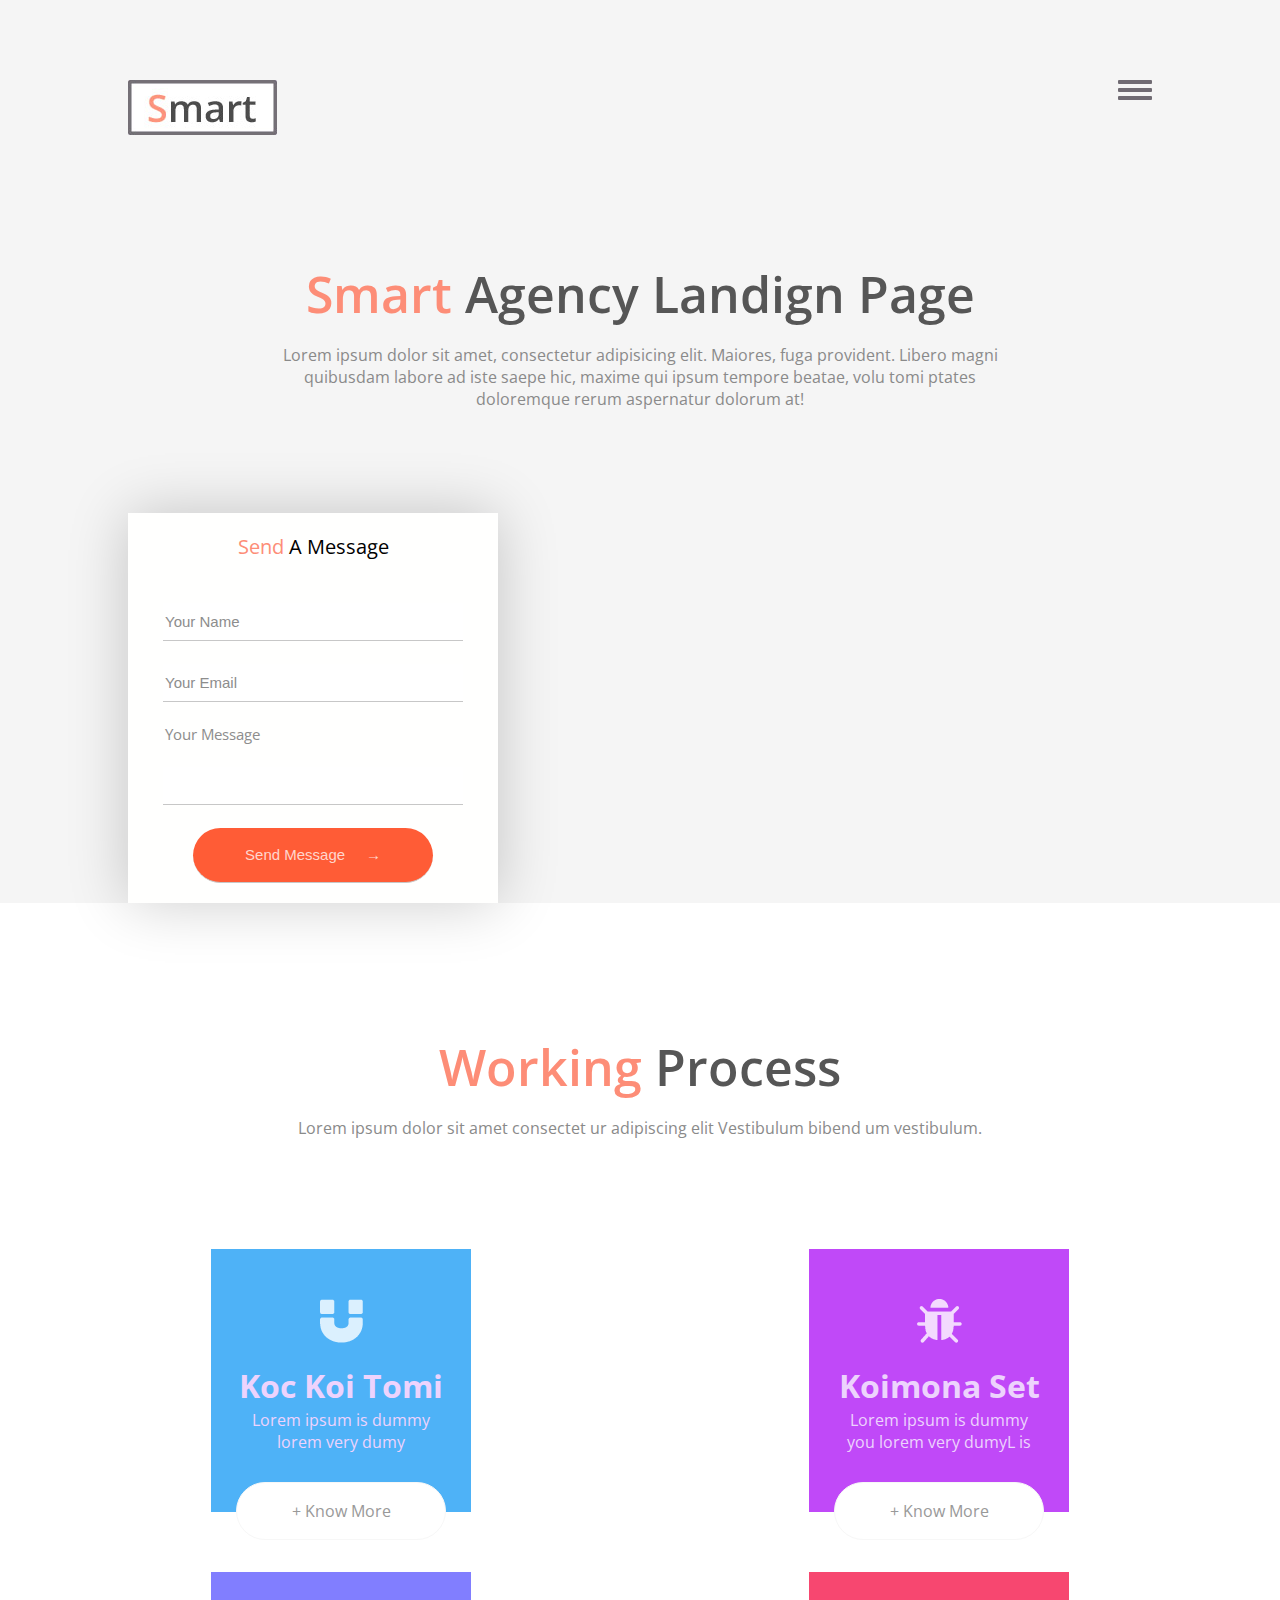
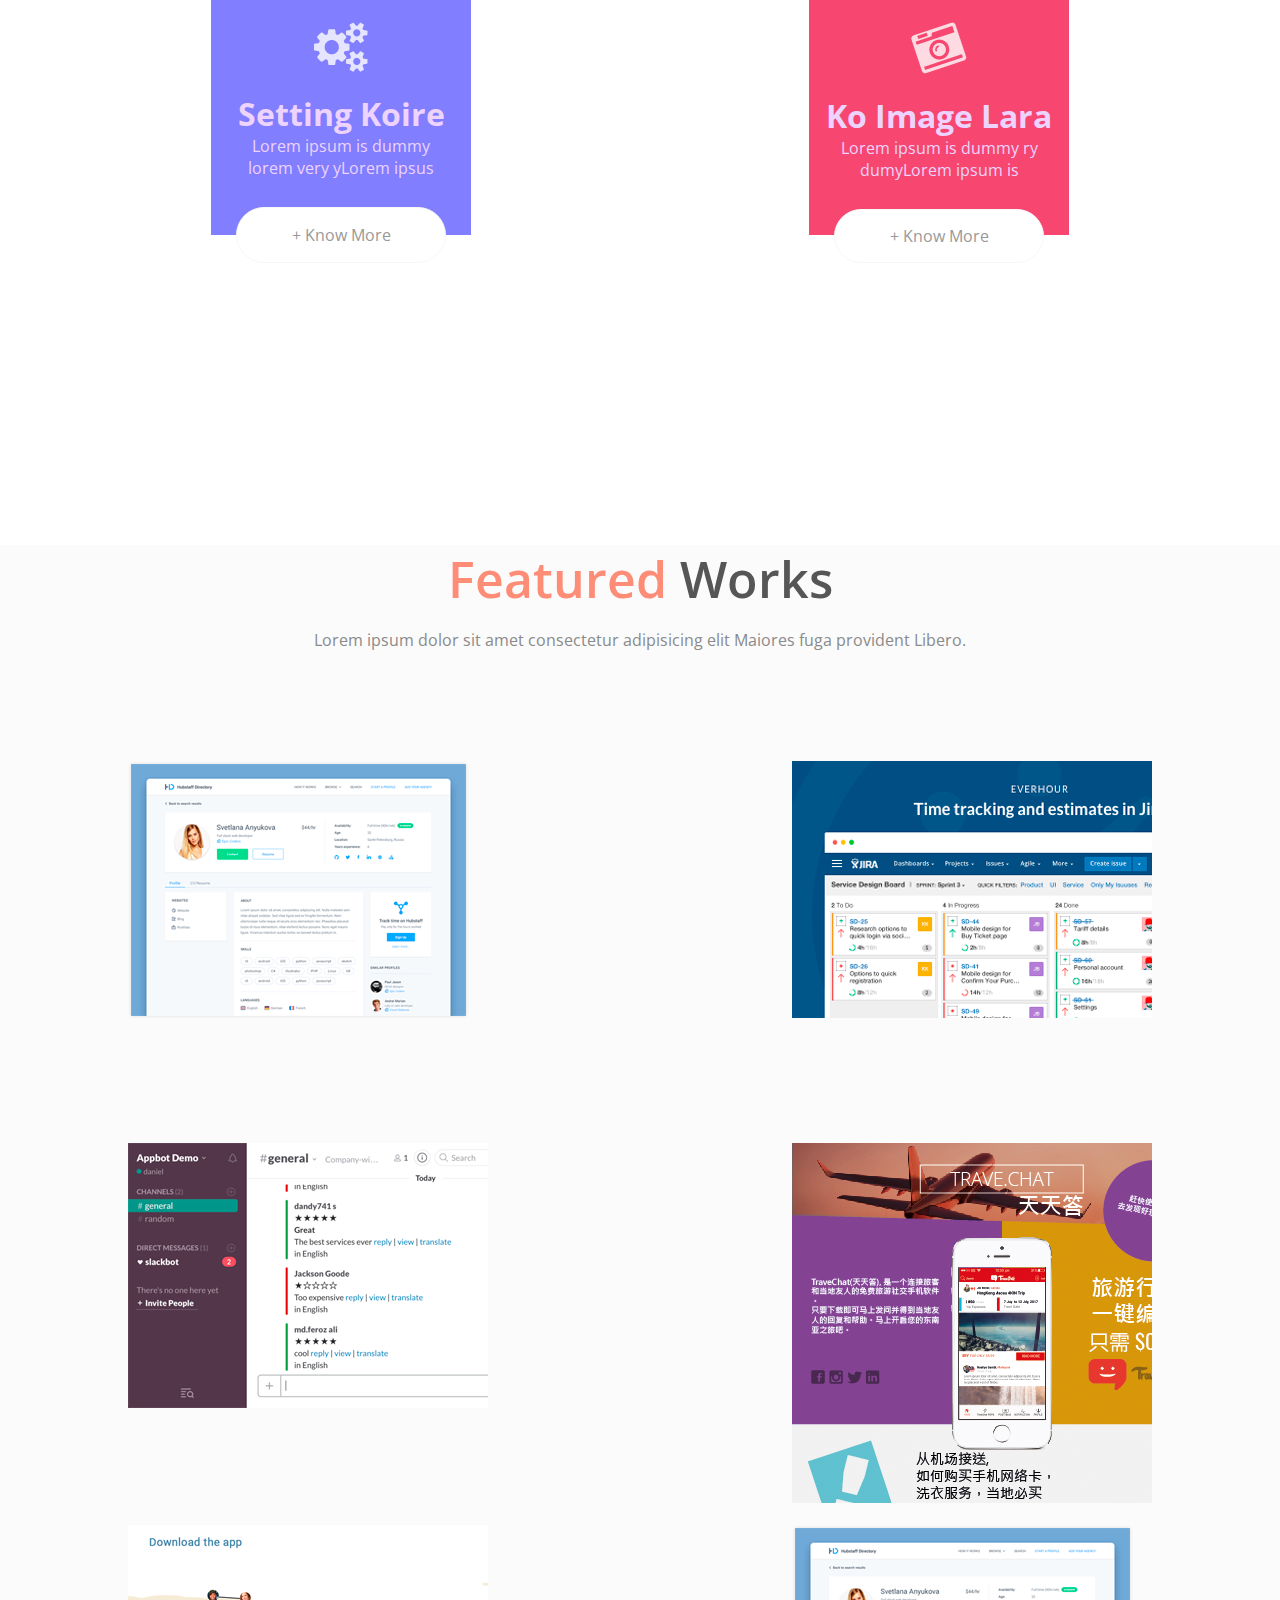
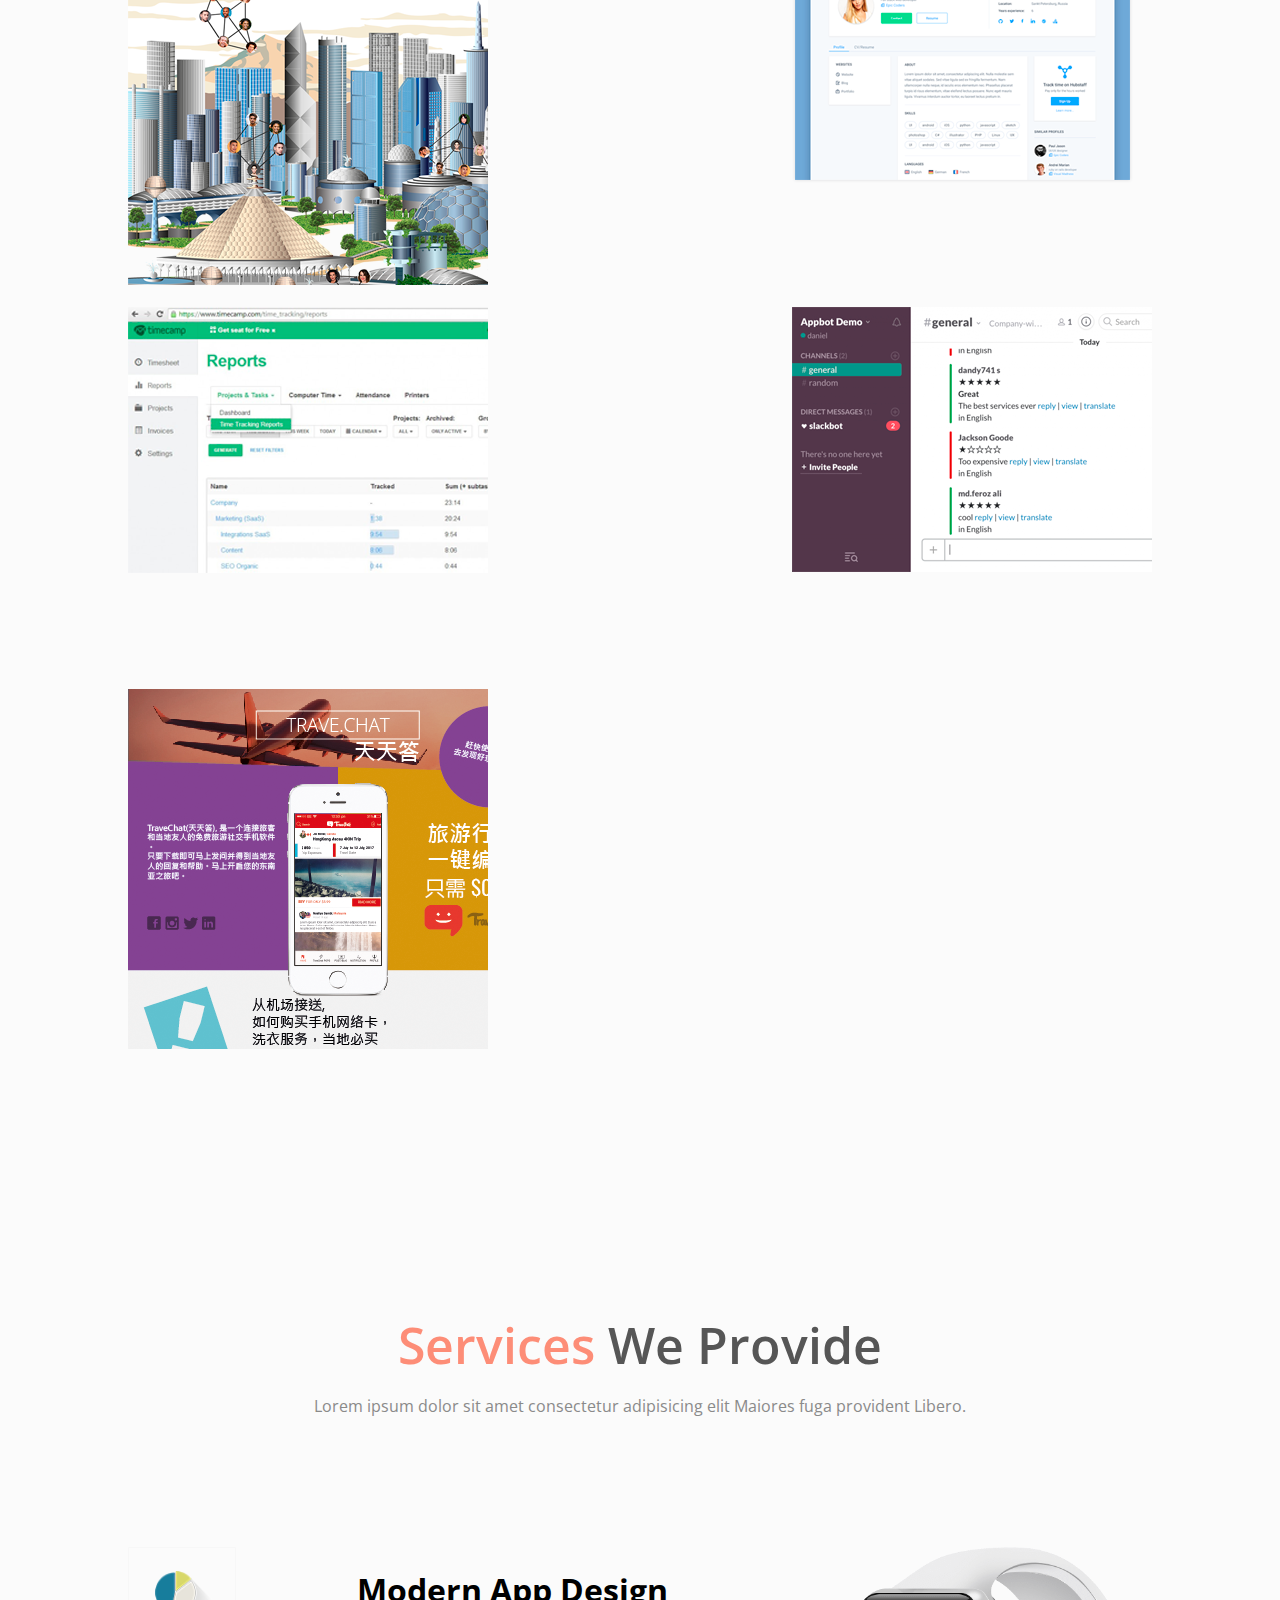
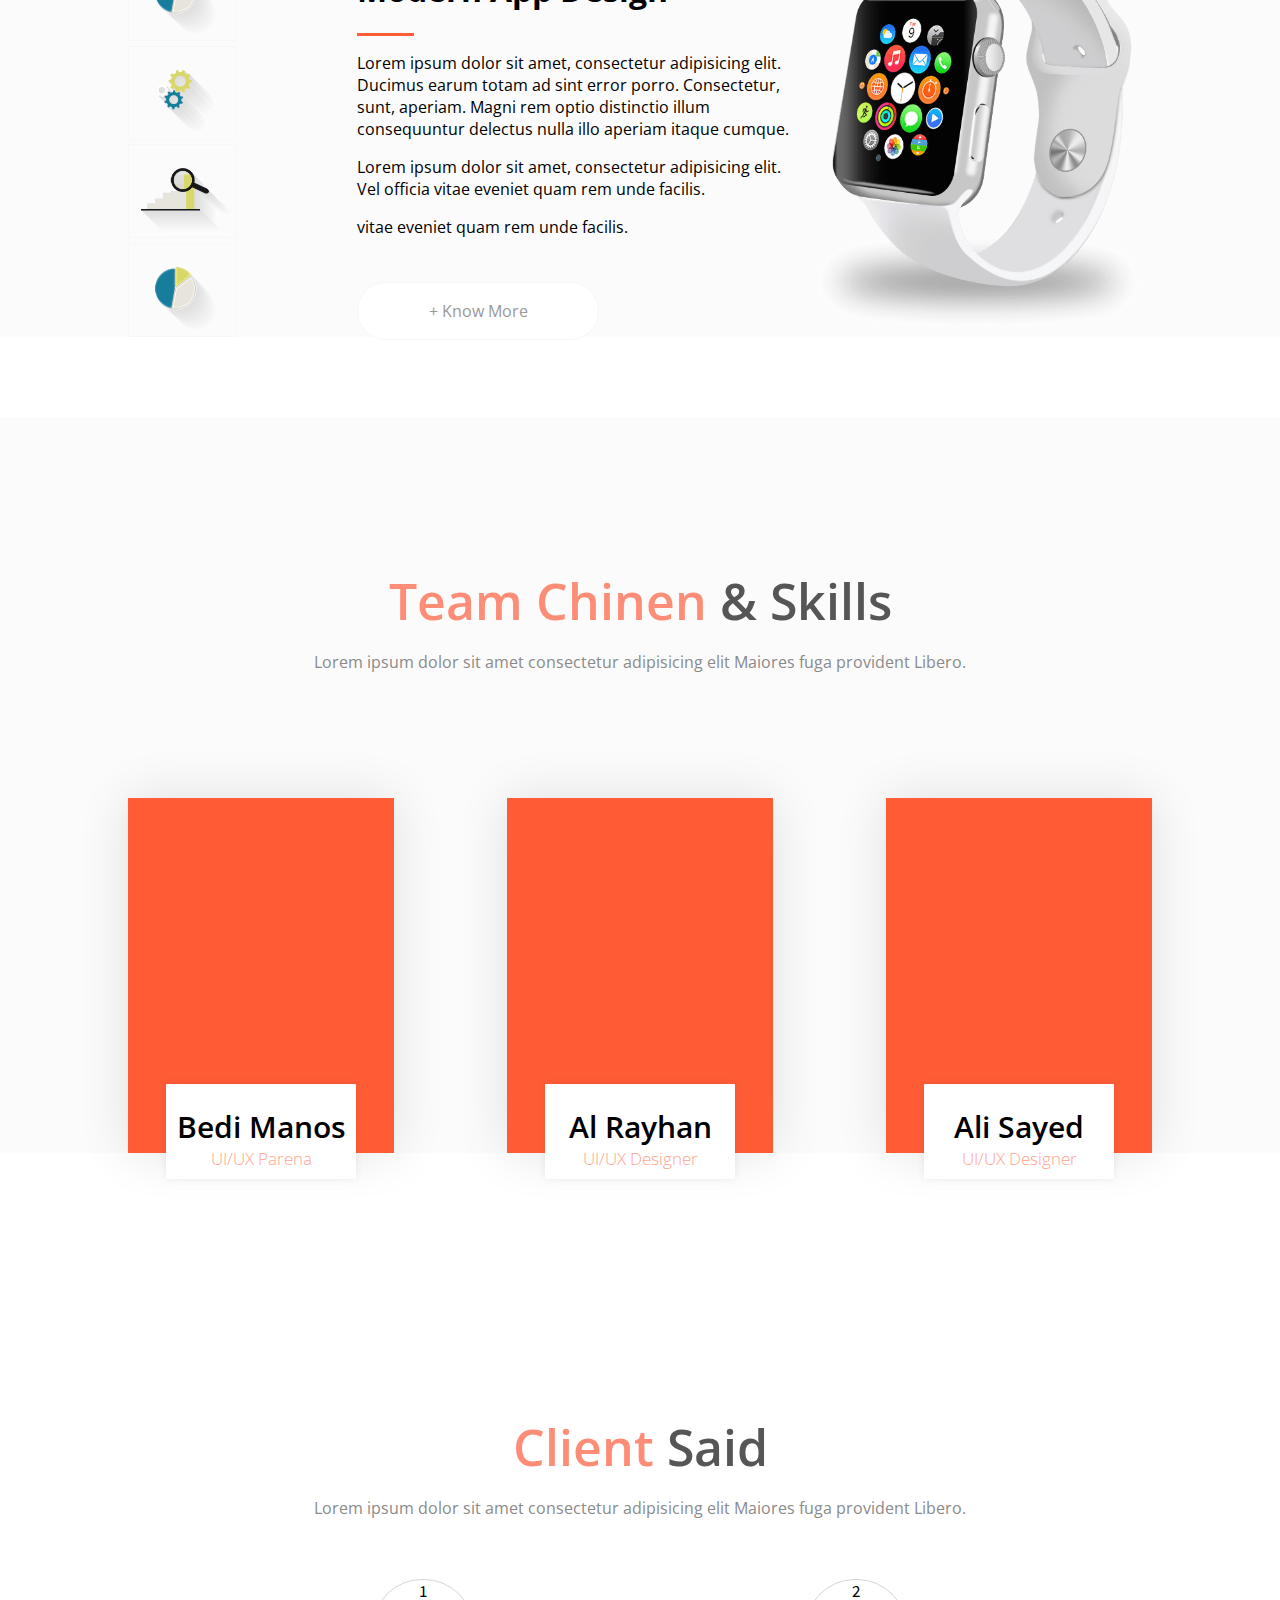
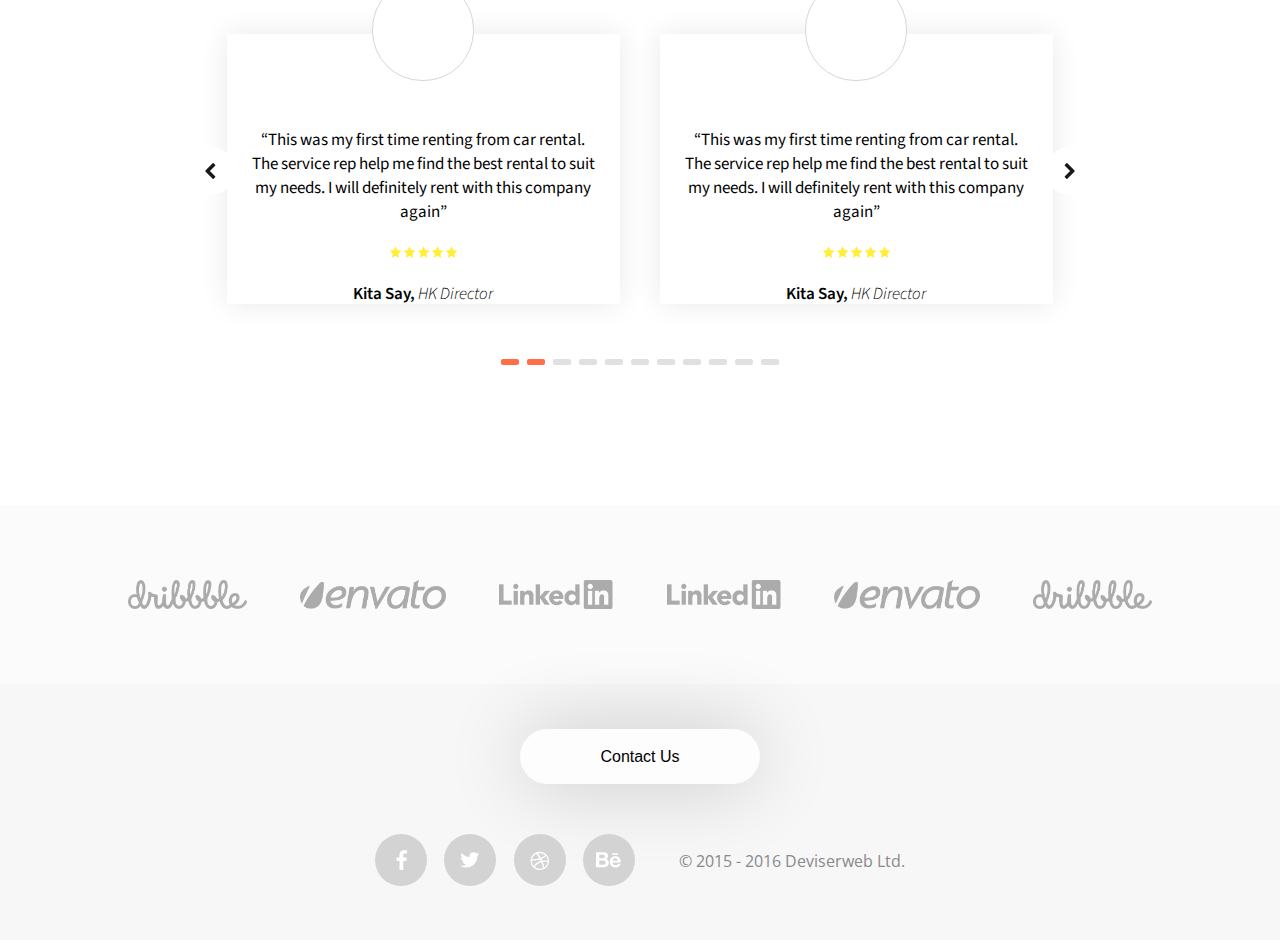
==== commit 66e38238: "upgrate Slider" ====
--- a/Smart/app/index.html
+++ b/Smart/app/index.html
@@ -442,6 +442,70 @@
                             <p class="client-name">Kita Say, <span class="client-position">HK Director</span></p>
                         </div>
                     </div>
+                    <div class="client-feedback hidden-feedback">
+                        <div class="client-photo">8</div>
+                        <div class="client-feedback-text">
+                            <p>“This was my first time renting from car rental. The service rep help
+                                me find the best rental to suit my needs. I will definitely rent with this company
+                                again”</p>
+                            <div class="client-rating">
+                                <img src="img/star.png" height="12" width="11"/>
+                                <img src="img/star.png" height="12" width="11"/>
+                                <img src="img/star.png" height="12" width="11"/>
+                                <img src="img/star.png" height="12" width="11"/>
+                                <img src="img/star.png" height="12" width="11"/>
+                            </div>
+                            <p class="client-name">Kita Say, <span class="client-position">HK Director</span></p>
+                        </div>
+                    </div>
+                    <div class="client-feedback hidden-feedback">
+                        <div class="client-photo">9</div>
+                        <div class="client-feedback-text">
+                            <p>“This was my first time renting from car rental. The service rep help
+                                me find the best rental to suit my needs. I will definitely rent with this company
+                                again”</p>
+                            <div class="client-rating">
+                                <img src="img/star.png" height="12" width="11"/>
+                                <img src="img/star.png" height="12" width="11"/>
+                                <img src="img/star.png" height="12" width="11"/>
+                                <img src="img/star.png" height="12" width="11"/>
+                                <img src="img/star.png" height="12" width="11"/>
+                            </div>
+                            <p class="client-name">Kita Say, <span class="client-position">HK Director</span></p>
+                        </div>
+                    </div>
+                    <div class="client-feedback hidden-feedback">
+                        <div class="client-photo">10</div>
+                        <div class="client-feedback-text">
+                            <p>“This was my first time renting from car rental. The service rep help
+                                me find the best rental to suit my needs. I will definitely rent with this company
+                                again”</p>
+                            <div class="client-rating">
+                                <img src="img/star.png" height="12" width="11"/>
+                                <img src="img/star.png" height="12" width="11"/>
+                                <img src="img/star.png" height="12" width="11"/>
+                                <img src="img/star.png" height="12" width="11"/>
+                                <img src="img/star.png" height="12" width="11"/>
+                            </div>
+                            <p class="client-name">Kita Say, <span class="client-position">HK Director</span></p>
+                        </div>
+                    </div>
+                    <div class="client-feedback hidden-feedback">
+                        <div class="client-photo">11</div>
+                        <div class="client-feedback-text">
+                            <p>“This was my first time renting from car rental. The service rep help
+                                me find the best rental to suit my needs. I will definitely rent with this company
+                                again”</p>
+                            <div class="client-rating">
+                                <img src="img/star.png" height="12" width="11"/>
+                                <img src="img/star.png" height="12" width="11"/>
+                                <img src="img/star.png" height="12" width="11"/>
+                                <img src="img/star.png" height="12" width="11"/>
+                                <img src="img/star.png" height="12" width="11"/>
+                            </div>
+                            <p class="client-name">Kita Say, <span class="client-position">HK Director</span></p>
+                        </div>
+                    </div>
                 </div>
 
 
--- a/Smart/app/css/main.css
+++ b/Smart/app/css/main.css
@@ -772,12 +772,61 @@
   display: none !important; }
 
 .scale {
-  -webkit-transform: scale(0);
-      -ms-transform: scale(0);
-          transform: scale(0);
-  -webkit-transition: 300ms;
-  -o-transition: 300ms;
-  transition: 300ms; }
+  position: relative;
+  -webkit-transform: scale(0.6);
+      -ms-transform: scale(0.6);
+          transform: scale(0.6);
+  -webkit-transition: 100ms ease-in-out;
+  -o-transition: 100ms ease-in-out;
+  transition: 100ms ease-in-out; }
+
+.anim-left {
+  -webkit-animation-name: moveLeft;
+          animation-name: moveLeft;
+  -webkit-animation-duration: 300ms;
+          animation-duration: 300ms;
+  -webkit-animation-delay: 100ms;
+          animation-delay: 100ms; }
+
+.anim-right {
+  -webkit-animation-name: moveRight;
+          animation-name: moveRight;
+  -webkit-animation-duration: 300ms;
+          animation-duration: 300ms;
+  -webkit-animation-delay: 100ms;
+          animation-delay: 100ms; }
+
+.anim-right-slide-580 {
+  -webkit-animation-name: moveRightSlide580;
+          animation-name: moveRightSlide580;
+  -webkit-animation-duration: 300ms;
+          animation-duration: 300ms;
+  -webkit-animation-delay: 150ms;
+          animation-delay: 150ms; }
+
+.anim-right-slide-433 {
+  -webkit-animation-name: moveRightSlide433;
+          animation-name: moveRightSlide433;
+  -webkit-animation-duration: 300ms;
+          animation-duration: 300ms;
+  -webkit-animation-delay: 150ms;
+          animation-delay: 150ms; }
+
+.anim-left-slide-580 {
+  -webkit-animation-name: moveLeftSlide580;
+          animation-name: moveLeftSlide580;
+  -webkit-animation-duration: 300ms;
+          animation-duration: 300ms;
+  -webkit-animation-delay: 150ms;
+          animation-delay: 150ms; }
+
+.anim-left-slide-433 {
+  -webkit-animation-name: moveLeftSlide433;
+          animation-name: moveLeftSlide433;
+  -webkit-animation-duration: 300ms;
+          animation-duration: 300ms;
+  -webkit-animation-delay: 150ms;
+          animation-delay: 150ms; }
 
 .client-photo {
   width: 100px;
@@ -1033,3 +1082,75 @@
     margin-bottom: 40px; }
   .slider-arr {
     background-color: transparent; } }
+
+@-webkit-keyframes moveLeft {
+  0% {
+    left: 0; }
+  100% {
+    left: -1000px; } }
+
+@keyframes moveLeft {
+  0% {
+    left: 0; }
+  100% {
+    left: -1000px; } }
+
+@-webkit-keyframes moveRight {
+  0% {
+    right: 0; }
+  100% {
+    right: -1000px; } }
+
+@keyframes moveRight {
+  0% {
+    right: 0; }
+  100% {
+    right: -1000px; } }
+
+@-webkit-keyframes moveRightSlide580 {
+  0% {
+    left: 0; }
+  100% {
+    left: 580px; } }
+
+@keyframes moveRightSlide580 {
+  0% {
+    left: 0; }
+  100% {
+    left: 580px; } }
+
+@-webkit-keyframes moveRightSlide433 {
+  0% {
+    left: 0; }
+  100% {
+    left: 433px; } }
+
+@keyframes moveRightSlide433 {
+  0% {
+    left: 0; }
+  100% {
+    left: 433px; } }
+
+@-webkit-keyframes moveLeftSlide580 {
+  0% {
+    left: 0; }
+  100% {
+    left: -580px; } }
+
+@keyframes moveLeftSlide580 {
+  0% {
+    left: 0; }
+  100% {
+    left: -580px; } }
+
+@-webkit-keyframes moveLeftSlide433 {
+  0% {
+    left: 0; }
+  100% {
+    left: -433px; } }
+
+@keyframes moveLeftSlide433 {
+  0% {
+    left: 0; }
+  100% {
+    left: -433px; } }
